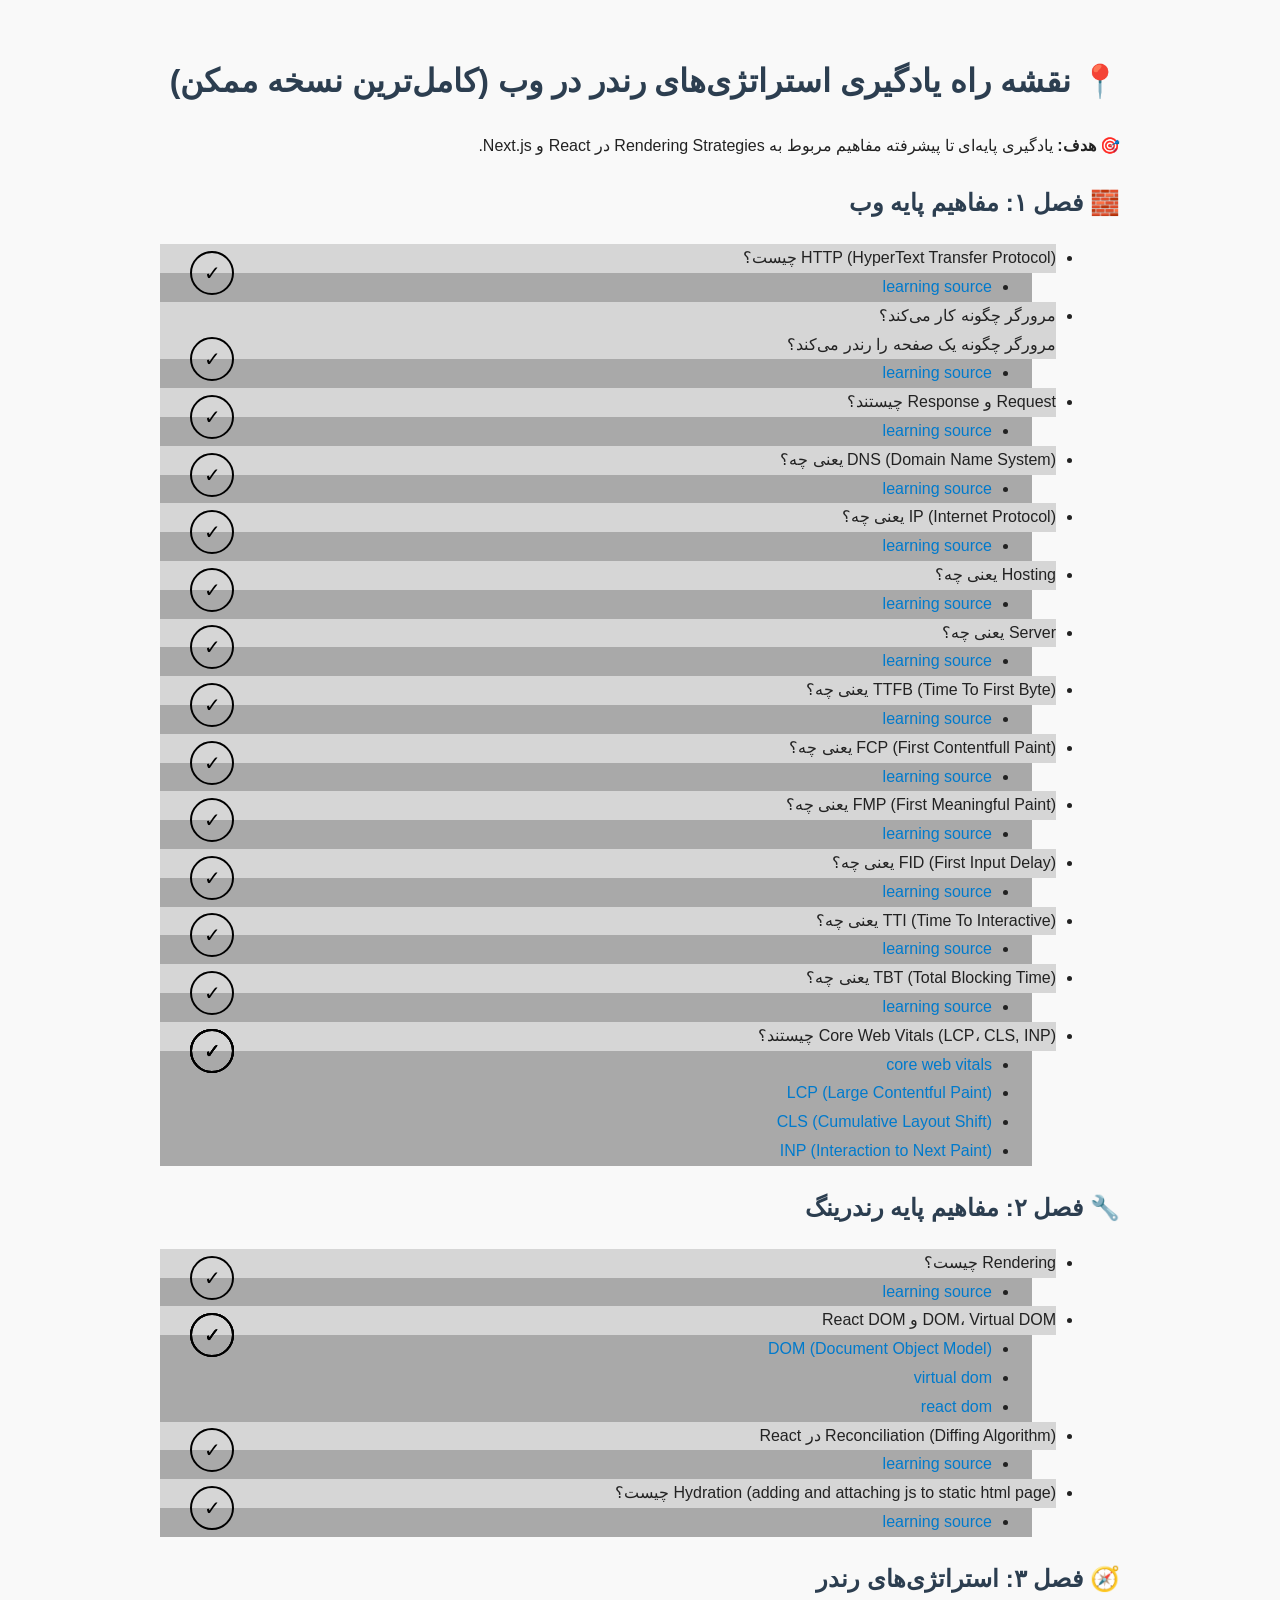
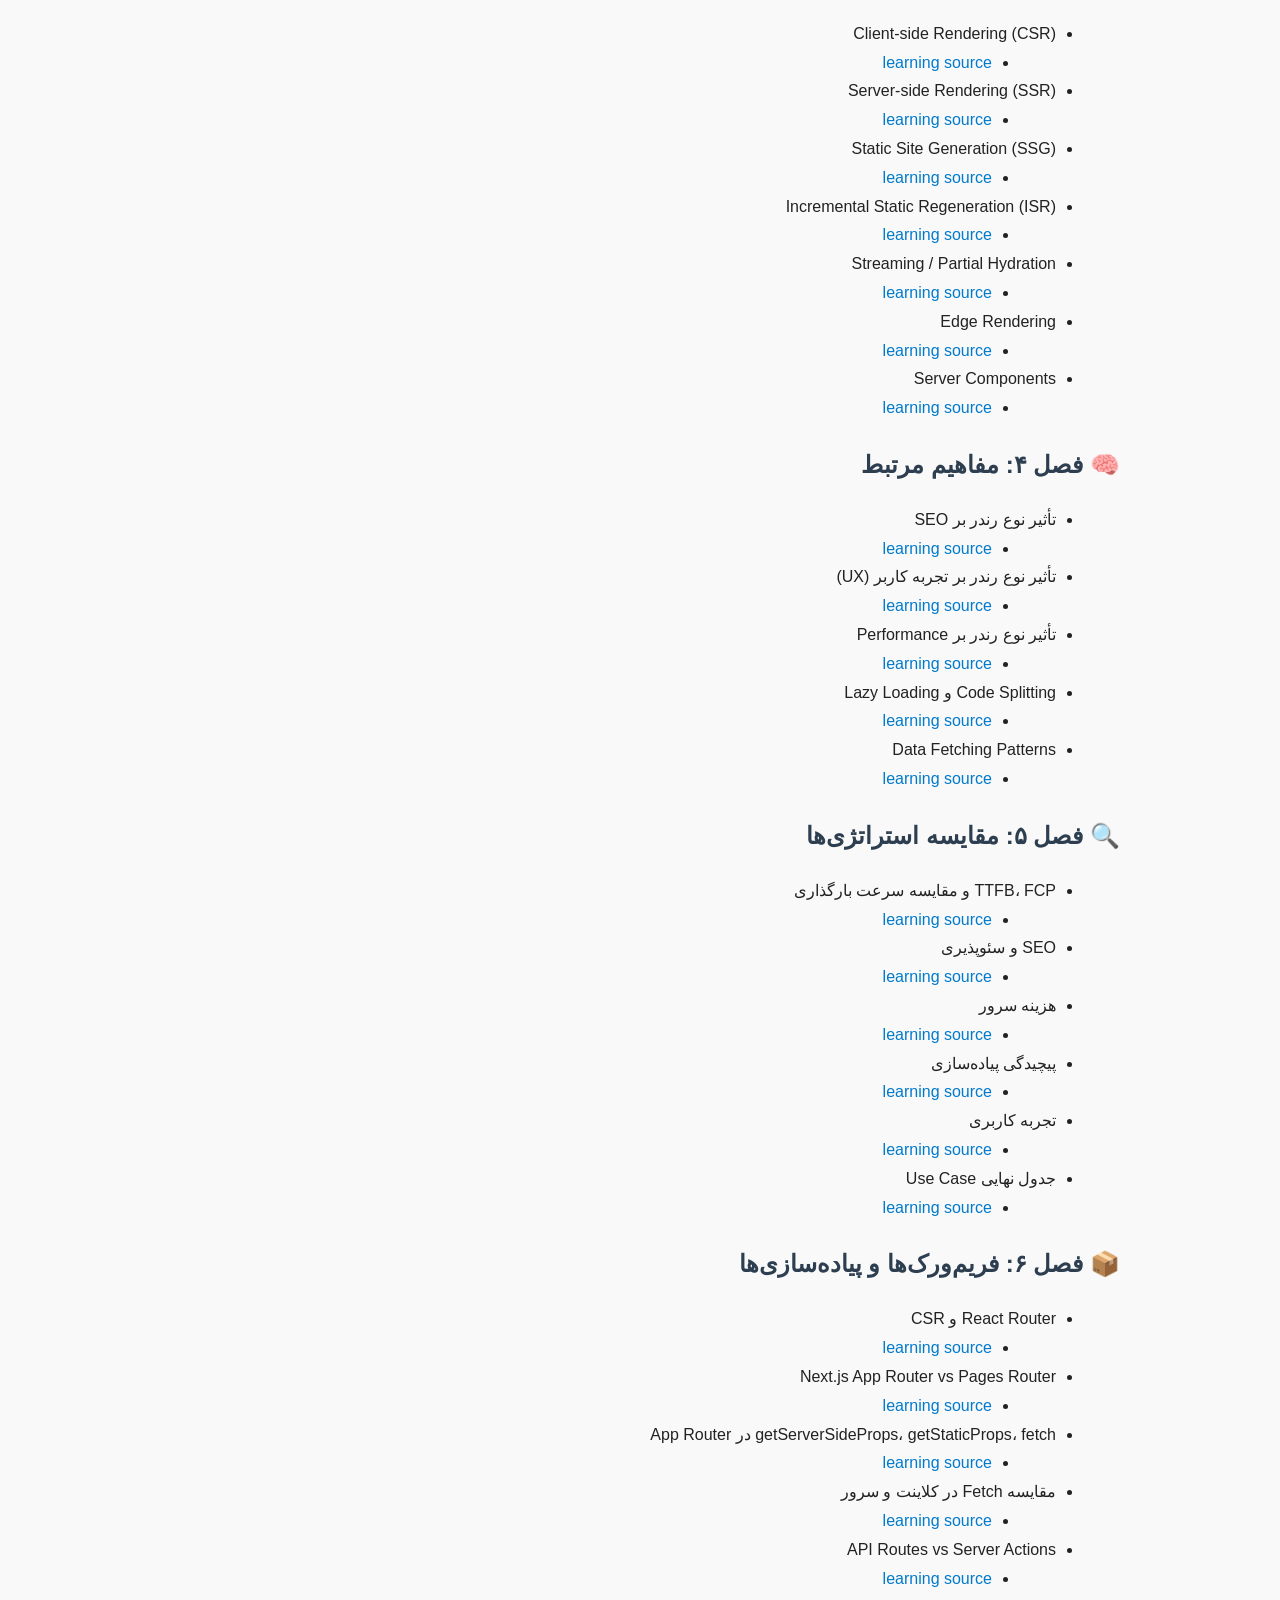
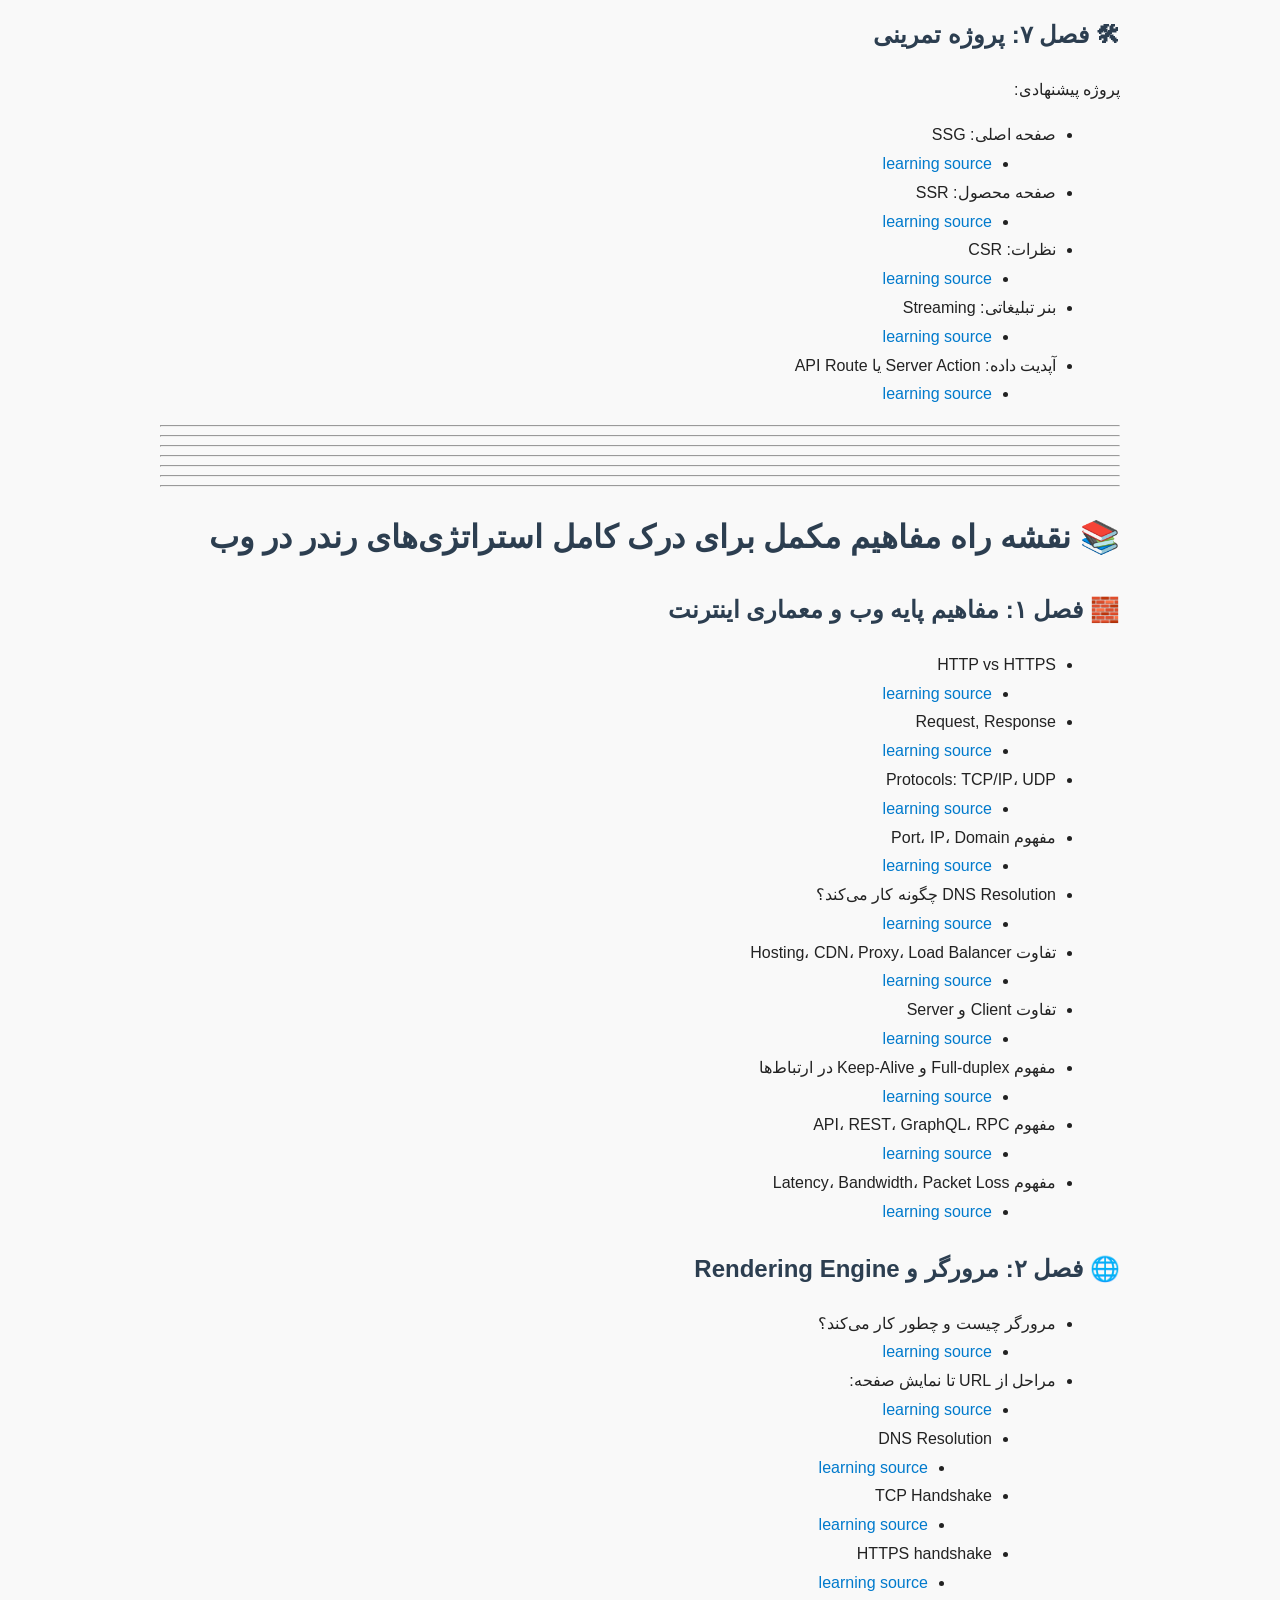
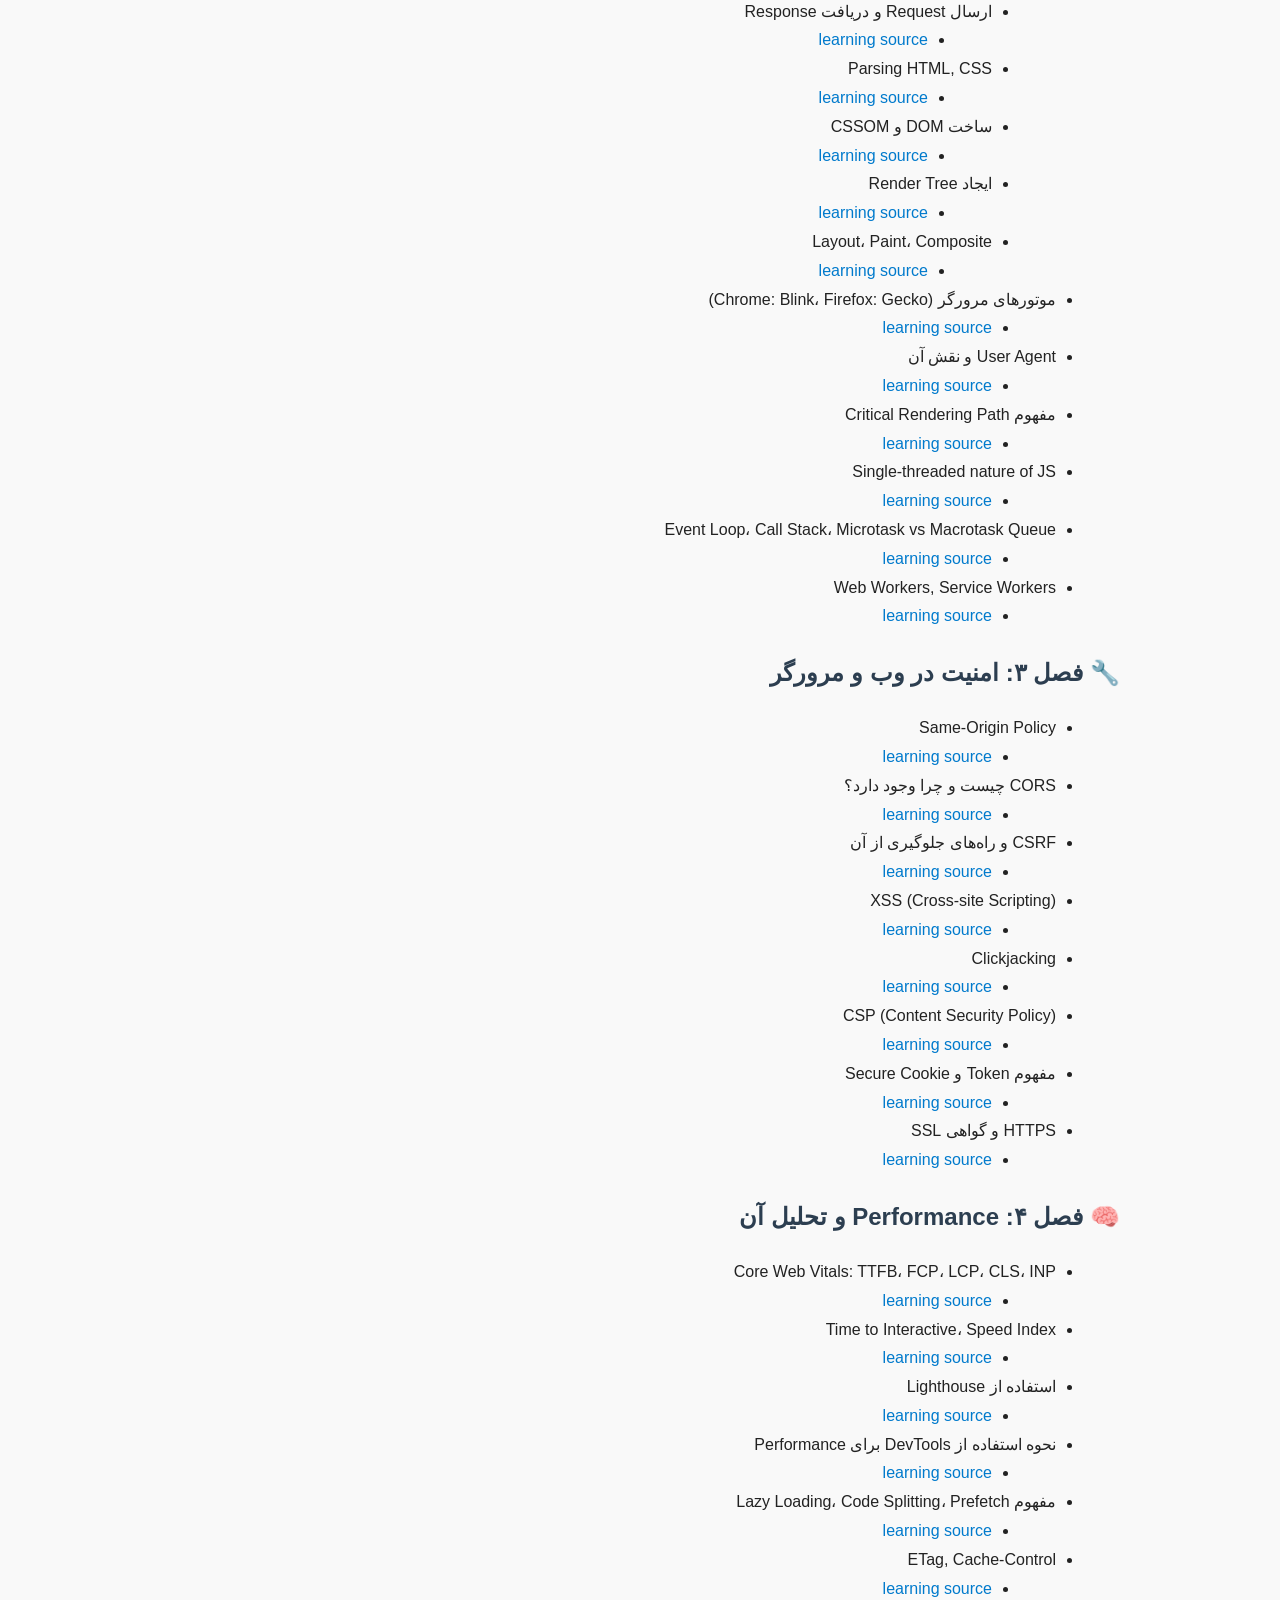
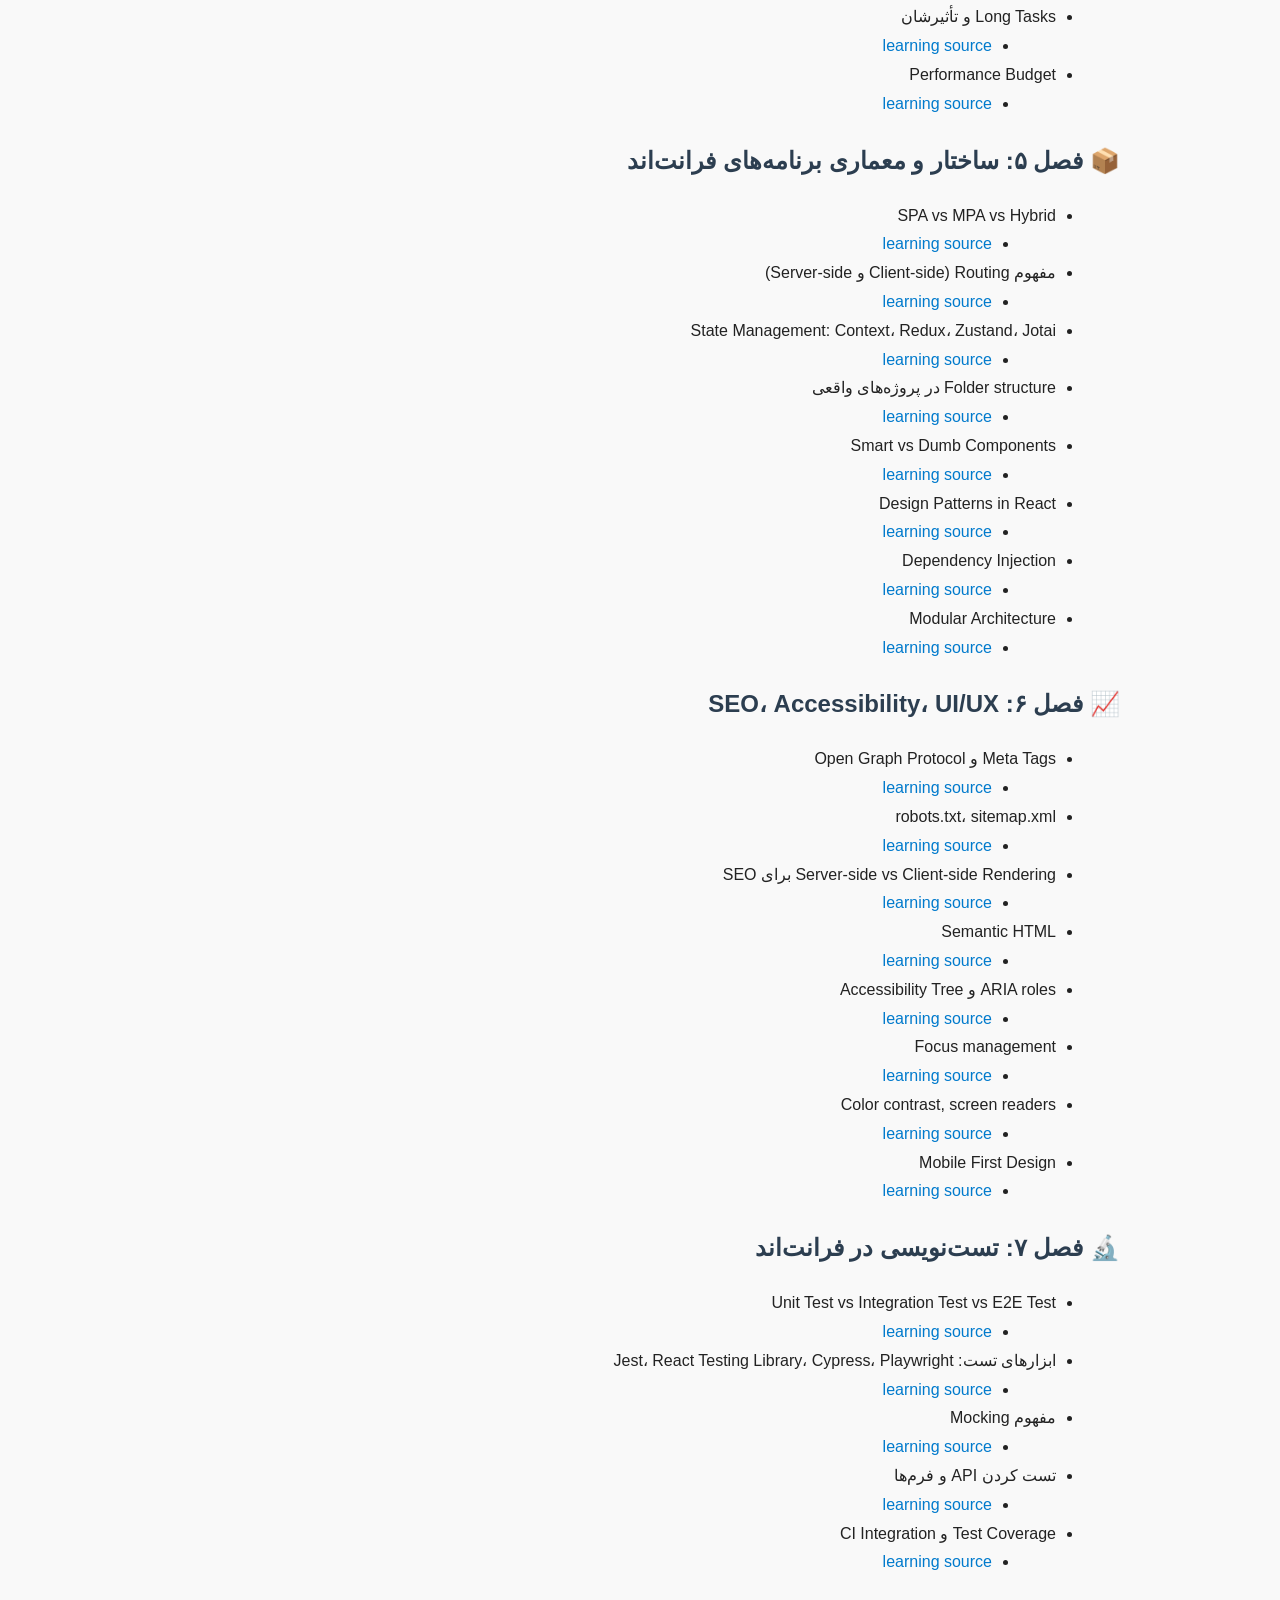
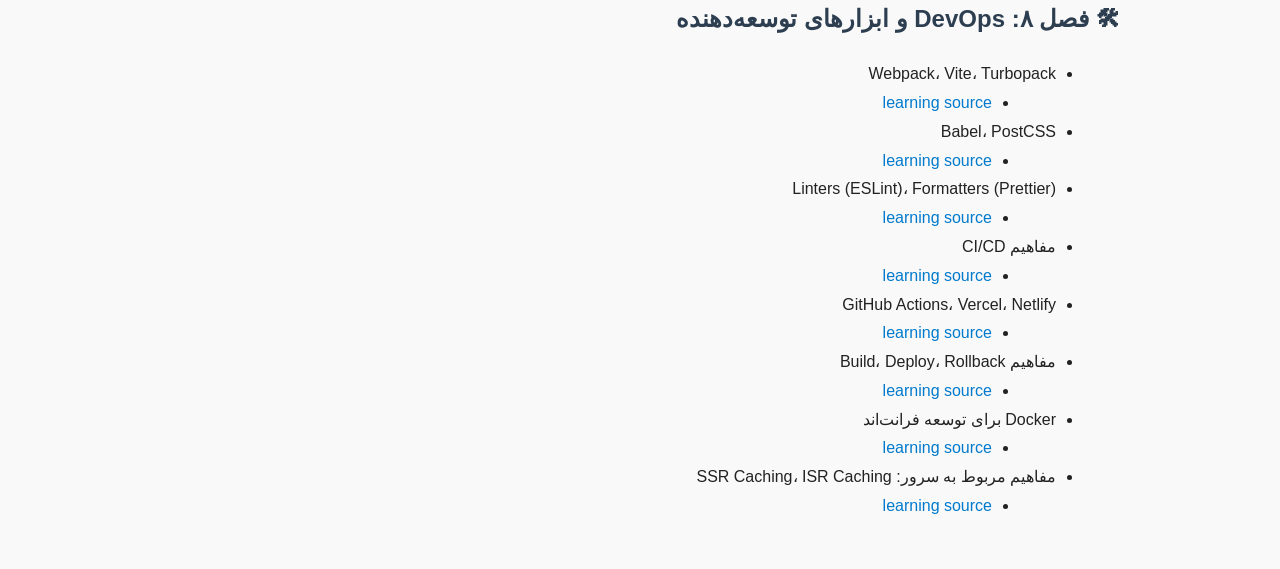
==== Theoretical/roadmap.html @ f81e19e8 "finishing next part" ====
<!DOCTYPE html>
<html lang="fa">
  <head>
    <meta charset="UTF-8" />
    <title>نقشه راه یادگیری استراتژی‌های رندر</title>
    <style>
      body {
        font-family: Vazirmatn, sans-serif;
        line-height: 1.8;
        direction: rtl;
        background-color: #f9f9f9;
        color: #222;
        padding: 2rem;
        max-width: 960px;
        margin: auto;
      }
      h1,
      h2,
      h3 {
        color: #2c3e50;
      }
      ul {
        list-style-type: disc;
        margin-right: 1.5rem;
      }
      code {
        background-color: #eee;
        padding: 0.1rem 0.4rem;
        border-radius: 4px;
        font-family: monospace;
      }
      a {
        color: #007acc;
        text-decoration: none;
      }

      li:has(+ ul a:not([href="#"])) {
        background-color: #d6d6d6;
      }

      li + ul:has(a:not([href="#"])) {
        background-color: #a9a9a9;
        position: relative;
      }

      a:not([href="#"])::after {
        content: "✓";
        position: absolute;
        top: -22px;
        left: 30px;
        width: 40px;
        height: 40px;
        border: solid 2px #000000;
        border-radius: 50%;
        text-align: center;
        align-content: center;
        color: #000000;
        font-size: 20px;
      }
    </style>
  </head>
  <body>
    <h1>📍 نقشه راه یادگیری استراتژی‌های رندر در وب (کامل‌ترین نسخه ممکن)</h1>
    <p>
      <strong>🎯 هدف:</strong> یادگیری پایه‌ای تا پیشرفته مفاهیم مربوط به
      Rendering Strategies در React و Next.js.
    </p>

    <h2>🧱 فصل ۱: مفاهیم پایه وب</h2>
    <ul>
      <li>HTTP (HyperText Transfer Protocol) چیست؟</li>
      <ul>
        <li>
          <a
            target="_blank"
            href="https://www.cloudflare.com/learning/ddos/glossary/hypertext-transfer-protocol-http/"
            >learning source</a
          >
        </li>
      </ul>
      <li>
        مرورگر چگونه کار می‌کند؟<br />مرورگر چگونه یک صفحه را رندر می‌کند؟
      </li>
      <ul>
        <li>
          <a
            target="_blank"
            href="https://www.browserstack.com/guide/what-is-browser"
            >learning source</a
          >
        </li>
      </ul>
      <li>Request و Response چیستند؟</li>
      <ul>
        <li>
          <a
            target="_blank"
            href="https://en.wikipedia.org/wiki/Request%E2%80%93response"
            >learning source</a
          >
        </li>
      </ul>
      <li>DNS (Domain Name System) یعنی چه؟</li>
      <ul>
        <li>
          <a
            target="_blank"
            href="https://www.cloudflare.com/learning/dns/what-is-dns/"
            >learning source</a
          >
        </li>
      </ul>
      <li>IP (Internet Protocol) یعنی چه؟</li>
      <ul>
        <li>
          <a target="_blank" href="https://whatismyipaddress.com/ip-address"
            >learning source</a
          >
        </li>
      </ul>
      <li>Hosting یعنی چه؟</li>
      <ul>
        <li>
          <a
            target="_blank"
            href="https://www.hostinger.com/tutorials/what-is-web-hosting"
            >learning source</a
          >
        </li>
      </ul>
      <li>Server یعنی چه؟</li>
      <ul>
        <li>
          <a
            target="_blank"
            href="https://www.hostinger.com/tutorials/what-is-a-web-server"
            >learning source</a
          >
        </li>
      </ul>
      <li>TTFB (Time To First Byte) یعنی چه؟</li>
      <ul>
        <li>
          <a target="_blank" href="https://web.dev/articles/ttfb"
            >learning source</a
          >
        </li>
      </ul>
      <li>FCP (First Contentfull Paint) یعنی چه؟</li>
      <ul>
        <li>
          <a target="_blank" href="https://web.dev/articles/fcp"
            >learning source</a
          >
        </li>
      </ul>
      <li>FMP (First Meaningful Paint) یعنی چه؟</li>
      <ul>
        <li>
          <a
            target="_blank"
            href="https://developer.mozilla.org/en-US/docs/Glossary/First_meaningful_paint"
            >learning source</a
          >
        </li>
      </ul>
      <li>FID (First Input Delay) یعنی چه؟</li>
      <ul>
        <li>
          <a target="_blank" href="https://web.dev/articles/fid"
            >learning source</a
          >
        </li>
      </ul>
      <li>TTI (Time To Interactive) یعنی چه؟</li>
      <ul>
        <li>
          <a target="_blank" href="https://web.dev/articles/tti"
            >learning source</a
          >
        </li>
      </ul>
      <li>TBT (Total Blocking Time) یعنی چه؟</li>
      <ul>
        <li>
          <a target="_blank" href="https://web.dev/articles/tbt"
            >learning source</a
          >
        </li>
      </ul>
      <li>Core Web Vitals (LCP، CLS, INP) چیستند؟</li>
      <ul>
        <li>
          <a
            target="_blank"
            href="https://developers.google.com/search/docs/appearance/core-web-vitals"
            >core web vitals</a
          >
        </li>
        <li>
          <a target="_blank" href="https://web.dev/articles/lcp"
            >LCP (Large Contentful Paint)</a
          >
        </li>
        <li>
          <a target="_blank" href="https://web.dev/articles/cls"
            >CLS (Cumulative Layout Shift)</a
          >
        </li>
        <li>
          <a target="_blank" href="https://web.dev/articles/inp"
            >INP (Interaction to Next Paint)</a
          >
        </li>
      </ul>
    </ul>

    <h2>🔧 فصل ۲: مفاهیم پایه رندرینگ</h2>
    <ul>
      <li>Rendering چیست؟</li>
      <ul>
        <li><a target="_blank" href="https://www.sanity.io/glossary/rendering">learning source</a></li>
      </ul>
      <li>DOM، Virtual DOM و React DOM</li>
      <ul>
        <li><a target="_blank" href="https://developer.mozilla.org/en-US/docs/Web/API/Document_Object_Model/Introduction">DOM (Document Object Model)</a></li>
        <li><a target="_blank" href="https://www.freecodecamp.org/news/what-is-the-virtual-dom-in-react/">virtual dom</a></li>
        <li><a target="_blank" href="https://www.geeksforgeeks.org/reactjs/react-vs-react-dom/">react dom</a></li>
      </ul>
      <li>Reconciliation (Diffing Algorithm) در React</li>
      <ul>
        <li><a target="_blank" href="https://shiftasia.com/community/reactjs-reconciliation-how-it-works/">learning source</a></li>
      </ul>
      <li>Hydration (adding and attaching js to static html page) چیست؟</li>
      <ul>
        <li><a target="_blank" href="https://en.wikipedia.org/wiki/Hydration_(web_development)">learning source</a></li>
      </ul>
    </ul>

    <h2>🧭 فصل ۳: استراتژی‌های رندر</h2>
    <ul>
      <li>Client-side Rendering (CSR)</li>
      <ul>
        <li><a target="_blank" href="#">learning source</a></li>
      </ul>
      <li>Server-side Rendering (SSR)</li>
      <ul>
        <li><a target="_blank" href="#">learning source</a></li>
      </ul>
      <li>Static Site Generation (SSG)</li>
      <ul>
        <li><a target="_blank" href="#">learning source</a></li>
      </ul>
      <li>Incremental Static Regeneration (ISR)</li>
      <ul>
        <li><a target="_blank" href="#">learning source</a></li>
      </ul>
      <li>Streaming / Partial Hydration</li>
      <ul>
        <li><a target="_blank" href="#">learning source</a></li>
      </ul>
      <li>Edge Rendering</li>
      <ul>
        <li><a target="_blank" href="#">learning source</a></li>
      </ul>
      <li>Server Components</li>
      <ul>
        <li><a target="_blank" href="#">learning source</a></li>
      </ul>
    </ul>

    <h2>🧠 فصل ۴: مفاهیم مرتبط</h2>
    <ul>
      <li>تأثیر نوع رندر بر SEO</li>
      <ul>
        <li><a target="_blank" href="#">learning source</a></li>
      </ul>
      <li>تأثیر نوع رندر بر تجربه کاربر (UX)</li>
      <ul>
        <li><a target="_blank" href="#">learning source</a></li>
      </ul>
      <li>تأثیر نوع رندر بر Performance</li>
      <ul>
        <li><a target="_blank" href="#">learning source</a></li>
      </ul>
      <li>Code Splitting و Lazy Loading</li>
      <ul>
        <li><a target="_blank" href="#">learning source</a></li>
      </ul>
      <li>Data Fetching Patterns</li>
      <ul>
        <li><a target="_blank" href="#">learning source</a></li>
      </ul>
    </ul>

    <h2>🔍 فصل ۵: مقایسه استراتژی‌ها</h2>
    <ul>
      <li>TTFB، FCP و مقایسه سرعت بارگذاری</li>
      <ul>
        <li><a target="_blank" href="#">learning source</a></li>
      </ul>
      <li>SEO و سئوپذیری</li>
      <ul>
        <li><a target="_blank" href="#">learning source</a></li>
      </ul>
      <li>هزینه سرور</li>
      <ul>
        <li><a target="_blank" href="#">learning source</a></li>
      </ul>
      <li>پیچیدگی پیاده‌سازی</li>
      <ul>
        <li><a target="_blank" href="#">learning source</a></li>
      </ul>
      <li>تجربه کاربری</li>
      <ul>
        <li><a target="_blank" href="#">learning source</a></li>
      </ul>
      <li>جدول نهایی Use Case</li>
      <ul>
        <li><a target="_blank" href="#">learning source</a></li>
      </ul>
    </ul>

    <h2>📦 فصل ۶: فریم‌ورک‌ها و پیاده‌سازی‌ها</h2>
    <ul>
      <li>React Router و CSR</li>
      <ul>
        <li><a target="_blank" href="#">learning source</a></li>
      </ul>
      <li>Next.js App Router vs Pages Router</li>
      <ul>
        <li><a target="_blank" href="#">learning source</a></li>
      </ul>
      <li>getServerSideProps، getStaticProps، fetch در App Router</li>
      <ul>
        <li><a target="_blank" href="#">learning source</a></li>
      </ul>
      <li>مقایسه Fetch در کلاینت و سرور</li>
      <ul>
        <li><a target="_blank" href="#">learning source</a></li>
      </ul>
      <li>API Routes vs Server Actions</li>
      <ul>
        <li><a target="_blank" href="#">learning source</a></li>
      </ul>
    </ul>

    <h2>🛠 فصل ۷: پروژه تمرینی</h2>
    <p>پروژه پیشنهادی:</p>
    <ul>
      <li>صفحه اصلی: SSG</li>
      <ul>
        <li><a target="_blank" href="#">learning source</a></li>
      </ul>
      <li>صفحه محصول: SSR</li>
      <ul>
        <li><a target="_blank" href="#">learning source</a></li>
      </ul>
      <li>نظرات: CSR</li>
      <ul>
        <li><a target="_blank" href="#">learning source</a></li>
      </ul>
      <li>بنر تبلیغاتی: Streaming</li>
      <ul>
        <li><a target="_blank" href="#">learning source</a></li>
      </ul>
      <li>آپدیت داده: Server Action یا API Route</li>
      <ul>
        <li><a target="_blank" href="#">learning source</a></li>
      </ul>
    </ul>

    <hr />
    <hr />
    <hr />
    <hr />
    <hr />
    <hr />
    <hr />

    <h1>📚 نقشه راه مفاهیم مکمل برای درک کامل استراتژی‌های رندر در وب</h1>
    <h2>🧱 فصل ۱: مفاهیم پایه وب و معماری اینترنت</h2>

    <ul>
      <li>HTTP vs HTTPS</li>
      <ul>
        <li><a target="_blank" href="#">learning source</a></li>
      </ul>
      <li>Request, Response</li>
      <ul>
        <li><a target="_blank" href="#">learning source</a></li>
      </ul>
      <li>Protocols: TCP/IP، UDP</li>
      <ul>
        <li><a target="_blank" href="#">learning source</a></li>
      </ul>
      <li>مفهوم Port، IP، Domain</li>
      <ul>
        <li><a target="_blank" href="#">learning source</a></li>
      </ul>
      <li>DNS Resolution چگونه کار می‌کند؟</li>
      <ul>
        <li><a target="_blank" href="#">learning source</a></li>
      </ul>
      <li>تفاوت Hosting، CDN، Proxy، Load Balancer</li>
      <ul>
        <li><a target="_blank" href="#">learning source</a></li>
      </ul>
      <li>تفاوت Client و Server</li>
      <ul>
        <li><a target="_blank" href="#">learning source</a></li>
      </ul>
      <li>مفهوم Full-duplex و Keep-Alive در ارتباط‌ها</li>
      <ul>
        <li><a target="_blank" href="#">learning source</a></li>
      </ul>
      <li>مفهوم API، REST، GraphQL، RPC</li>
      <ul>
        <li><a target="_blank" href="#">learning source</a></li>
      </ul>
      <li>مفهوم Latency، Bandwidth، Packet Loss</li>
      <ul>
        <li><a target="_blank" href="#">learning source</a></li>
      </ul>
    </ul>

    <h2>🌐 فصل ۲: مرورگر و Rendering Engine</h2>
    <ul>
      <li>مرورگر چیست و چطور کار می‌کند؟</li>
      <ul>
        <li><a target="_blank" href="#">learning source</a></li>
      </ul>
      <li>مراحل از URL تا نمایش صفحه:</li>
      <ul>
        <li><a target="_blank" href="#">learning source</a></li>
      </ul>
      <ul>
        <li>DNS Resolution</li>
        <ul>
          <li><a target="_blank" href="#">learning source</a></li>
        </ul>
        <li>TCP Handshake</li>
        <ul>
          <li><a target="_blank" href="#">learning source</a></li>
        </ul>
        <li>HTTPS handshake</li>
        <ul>
          <li><a target="_blank" href="#">learning source</a></li>
        </ul>
        <li>ارسال Request و دریافت Response</li>
        <ul>
          <li><a target="_blank" href="#">learning source</a></li>
        </ul>
        <li>Parsing HTML, CSS</li>
        <ul>
          <li><a target="_blank" href="#">learning source</a></li>
        </ul>
        <li>ساخت DOM و CSSOM</li>
        <ul>
          <li><a target="_blank" href="#">learning source</a></li>
        </ul>
        <li>ایجاد Render Tree</li>
        <ul>
          <li><a target="_blank" href="#">learning source</a></li>
        </ul>
        <li>Layout، Paint، Composite</li>
        <ul>
          <li><a target="_blank" href="#">learning source</a></li>
        </ul>
      </ul>
      <li>موتورهای مرورگر (Chrome: Blink، Firefox: Gecko)</li>
      <ul>
        <li><a target="_blank" href="#">learning source</a></li>
      </ul>
      <li>User Agent و نقش آن</li>
      <ul>
        <li><a target="_blank" href="#">learning source</a></li>
      </ul>
      <li>مفهوم Critical Rendering Path</li>
      <ul>
        <li><a target="_blank" href="#">learning source</a></li>
      </ul>
      <li>Single-threaded nature of JS</li>
      <ul>
        <li><a target="_blank" href="#">learning source</a></li>
      </ul>
      <li>Event Loop، Call Stack، Microtask vs Macrotask Queue</li>
      <ul>
        <li><a target="_blank" href="#">learning source</a></li>
      </ul>
      <li>Web Workers, Service Workers</li>
      <ul>
        <li><a target="_blank" href="#">learning source</a></li>
      </ul>
    </ul>

    <h2>🔧 فصل ۳: امنیت در وب و مرورگر</h2>
    <ul>
      <li>Same-Origin Policy</li>
      <ul>
        <li><a target="_blank" href="#">learning source</a></li>
      </ul>
      <li>CORS چیست و چرا وجود دارد؟</li>
      <ul>
        <li><a target="_blank" href="#">learning source</a></li>
      </ul>
      <li>CSRF و راه‌های جلوگیری از آن</li>
      <ul>
        <li><a target="_blank" href="#">learning source</a></li>
      </ul>
      <li>XSS (Cross-site Scripting)</li>
      <ul>
        <li><a target="_blank" href="#">learning source</a></li>
      </ul>
      <li>Clickjacking</li>
      <ul>
        <li><a target="_blank" href="#">learning source</a></li>
      </ul>
      <li>CSP (Content Security Policy)</li>
      <ul>
        <li><a target="_blank" href="#">learning source</a></li>
      </ul>
      <li>مفهوم Token و Secure Cookie</li>
      <ul>
        <li><a target="_blank" href="#">learning source</a></li>
      </ul>
      <li>HTTPS و گواهی SSL</li>
      <ul>
        <li><a target="_blank" href="#">learning source</a></li>
      </ul>
    </ul>

    <h2>🧠 فصل ۴: Performance و تحلیل آن</h2>
    <ul>
      <li>Core Web Vitals: TTFB، FCP، LCP، CLS، INP</li>
      <ul>
        <li><a target="_blank" href="#">learning source</a></li>
      </ul>
      <li>Time to Interactive، Speed Index</li>
      <ul>
        <li><a target="_blank" href="#">learning source</a></li>
      </ul>
      <li>استفاده از Lighthouse</li>
      <ul>
        <li><a target="_blank" href="#">learning source</a></li>
      </ul>
      <li>نحوه استفاده از DevTools برای Performance</li>
      <ul>
        <li><a target="_blank" href="#">learning source</a></li>
      </ul>
      <li>مفهوم Lazy Loading، Code Splitting، Prefetch</li>
      <ul>
        <li><a target="_blank" href="#">learning source</a></li>
      </ul>
      <li>ETag, Cache-Control</li>
      <ul>
        <li><a target="_blank" href="#">learning source</a></li>
      </ul>
      <li>Long Tasks و تأثیرشان</li>
      <ul>
        <li><a target="_blank" href="#">learning source</a></li>
      </ul>
      <li>Performance Budget</li>
      <ul>
        <li><a target="_blank" href="#">learning source</a></li>
      </ul>
    </ul>

    <h2>📦 فصل ۵: ساختار و معماری برنامه‌های فرانت‌اند</h2>
    <ul>
      <li>SPA vs MPA vs Hybrid</li>
      <ul>
        <li><a target="_blank" href="#">learning source</a></li>
      </ul>
      <li>مفهوم Routing (Client-side و Server-side)</li>
      <ul>
        <li><a target="_blank" href="#">learning source</a></li>
      </ul>
      <li>State Management: Context، Redux، Zustand، Jotai</li>
      <ul>
        <li><a target="_blank" href="#">learning source</a></li>
      </ul>
      <li>Folder structure در پروژه‌های واقعی</li>
      <ul>
        <li><a target="_blank" href="#">learning source</a></li>
      </ul>
      <li>Smart vs Dumb Components</li>
      <ul>
        <li><a target="_blank" href="#">learning source</a></li>
      </ul>
      <li>Design Patterns in React</li>
      <ul>
        <li><a target="_blank" href="#">learning source</a></li>
      </ul>
      <li>Dependency Injection</li>
      <ul>
        <li><a target="_blank" href="#">learning source</a></li>
      </ul>
      <li>Modular Architecture</li>
      <ul>
        <li><a target="_blank" href="#">learning source</a></li>
      </ul>
    </ul>

    <h2>📈 فصل ۶: SEO، Accessibility، UI/UX</h2>
    <ul>
      <li>Meta Tags و Open Graph Protocol</li>
      <ul>
        <li><a target="_blank" href="#">learning source</a></li>
      </ul>
      <li>robots.txt، sitemap.xml</li>
      <ul>
        <li><a target="_blank" href="#">learning source</a></li>
      </ul>
      <li>Server-side vs Client-side Rendering برای SEO</li>
      <ul>
        <li><a target="_blank" href="#">learning source</a></li>
      </ul>
      <li>Semantic HTML</li>
      <ul>
        <li><a target="_blank" href="#">learning source</a></li>
      </ul>
      <li>ARIA roles و Accessibility Tree</li>
      <ul>
        <li><a target="_blank" href="#">learning source</a></li>
      </ul>
      <li>Focus management</li>
      <ul>
        <li><a target="_blank" href="#">learning source</a></li>
      </ul>
      <li>Color contrast, screen readers</li>
      <ul>
        <li><a target="_blank" href="#">learning source</a></li>
      </ul>
      <li>Mobile First Design</li>
      <ul>
        <li><a target="_blank" href="#">learning source</a></li>
      </ul>
    </ul>

    <h2>🔬 فصل ۷: تست‌نویسی در فرانت‌اند</h2>
    <ul>
      <li>Unit Test vs Integration Test vs E2E Test</li>
      <ul>
        <li><a target="_blank" href="#">learning source</a></li>
      </ul>
      <li>ابزارهای تست: Jest، React Testing Library، Cypress، Playwright</li>
      <ul>
        <li><a target="_blank" href="#">learning source</a></li>
      </ul>
      <li>مفهوم Mocking</li>
      <ul>
        <li><a target="_blank" href="#">learning source</a></li>
      </ul>
      <li>تست کردن API و فرم‌ها</li>
      <ul>
        <li><a target="_blank" href="#">learning source</a></li>
      </ul>
      <li>Test Coverage و CI Integration</li>
      <ul>
        <li><a target="_blank" href="#">learning source</a></li>
      </ul>
    </ul>

    <h2>🛠 فصل ۸: DevOps و ابزارهای توسعه‌دهنده</h2>
    <ul>
      <li>Webpack، Vite، Turbopack</li>
      <ul>
        <li><a target="_blank" href="#">learning source</a></li>
      </ul>
      <li>Babel، PostCSS</li>
      <ul>
        <li><a target="_blank" href="#">learning source</a></li>
      </ul>
      <li>Linters (ESLint)، Formatters (Prettier)</li>
      <ul>
        <li><a target="_blank" href="#">learning source</a></li>
      </ul>
      <li>مفاهیم CI/CD</li>
      <ul>
        <li><a target="_blank" href="#">learning source</a></li>
      </ul>
      <li>GitHub Actions، Vercel، Netlify</li>
      <ul>
        <li><a target="_blank" href="#">learning source</a></li>
      </ul>
      <li>مفاهیم Build، Deploy، Rollback</li>
      <ul>
        <li><a target="_blank" href="#">learning source</a></li>
      </ul>
      <li>Docker برای توسعه فرانت‌اند</li>
      <ul>
        <li><a target="_blank" href="#">learning source</a></li>
      </ul>
      <li>مفاهیم مربوط به سرور: SSR Caching، ISR Caching</li>
      <ul>
        <li><a target="_blank" href="#">learning source</a></li>
      </ul>
    </ul>
  </body>
</html>
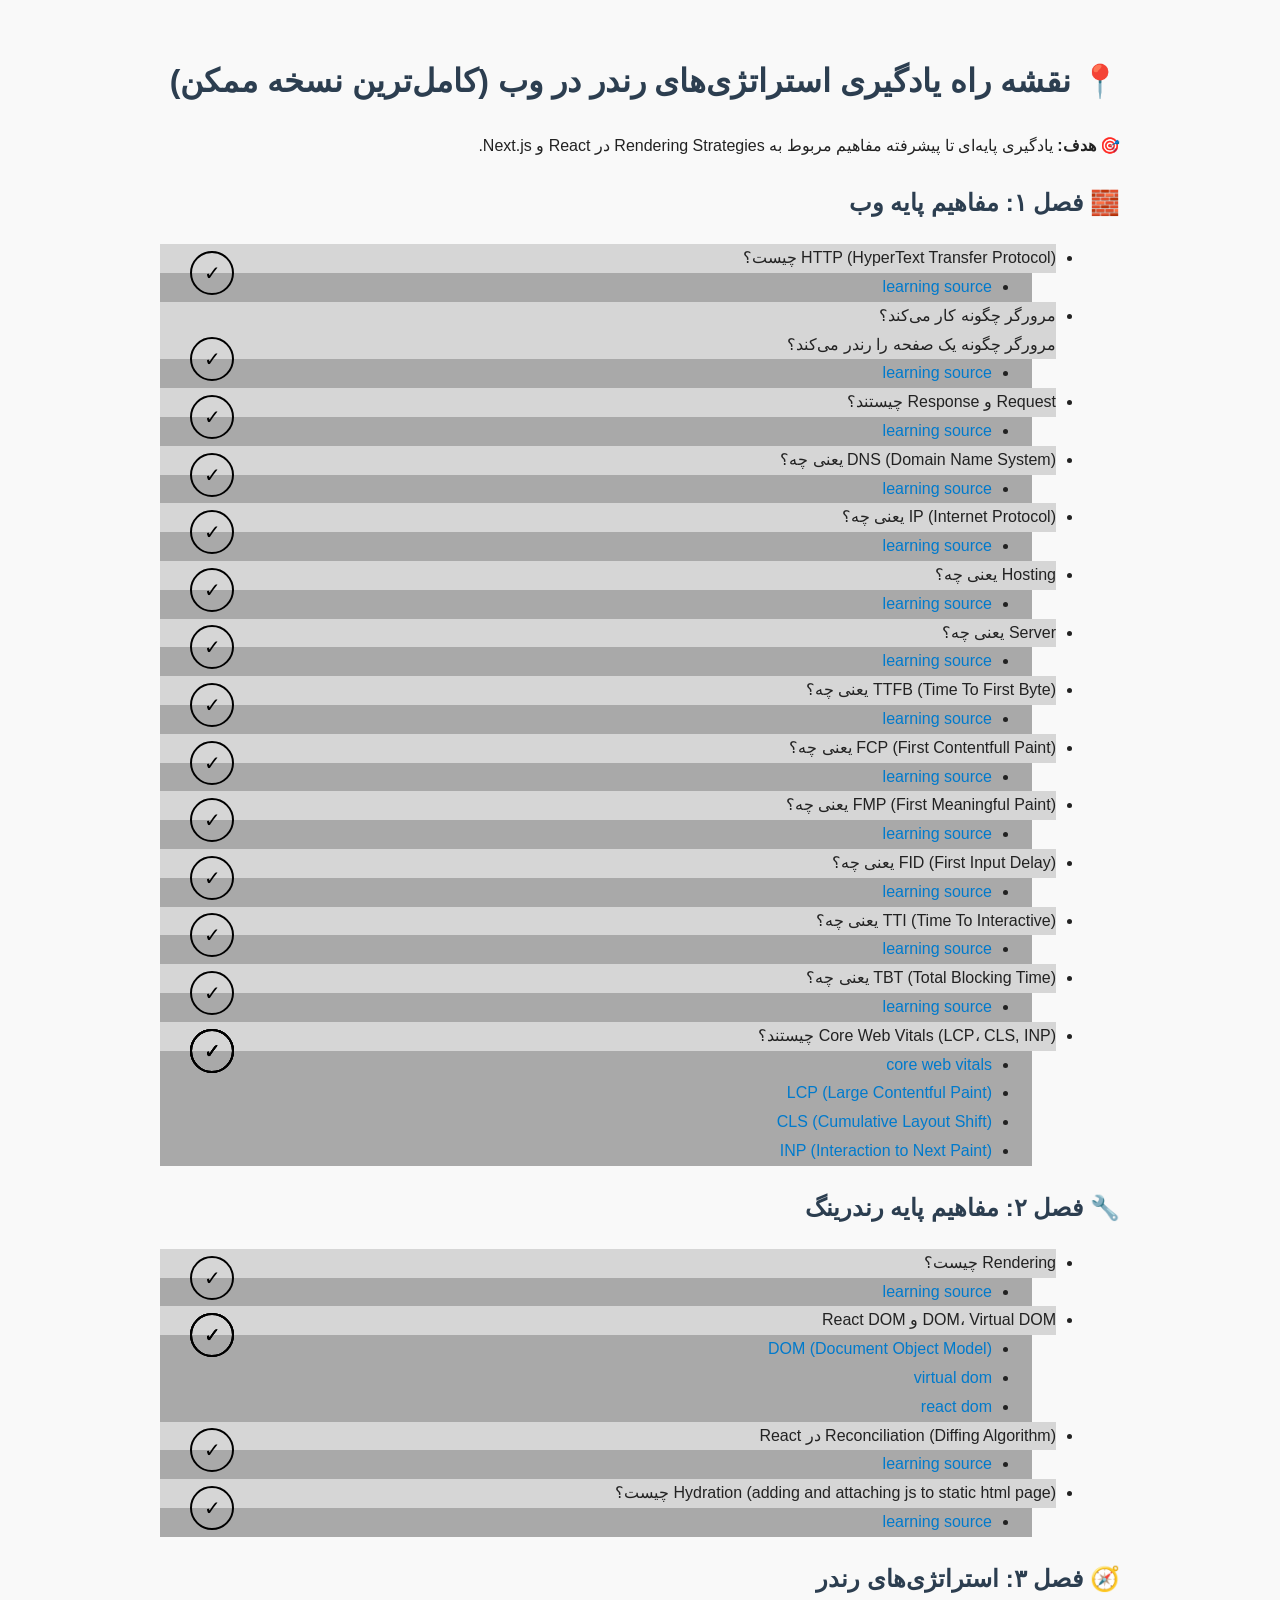
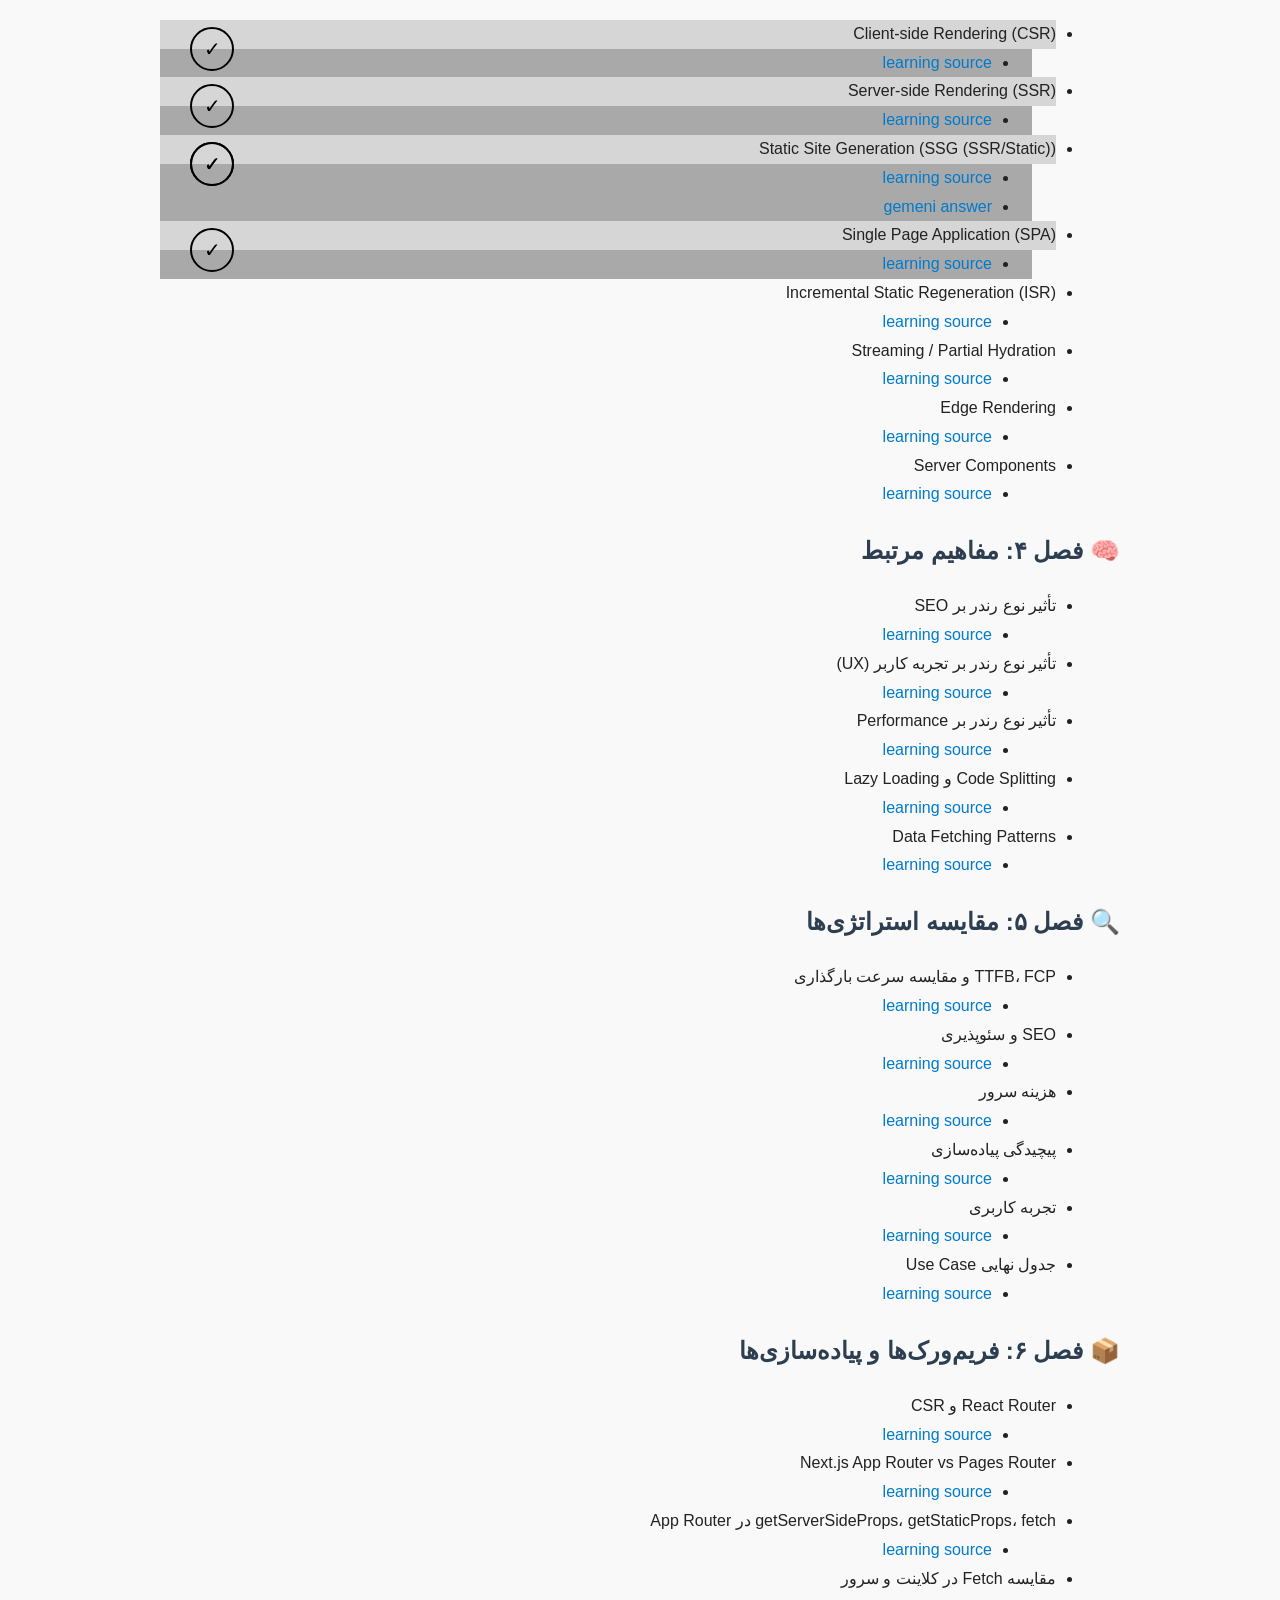
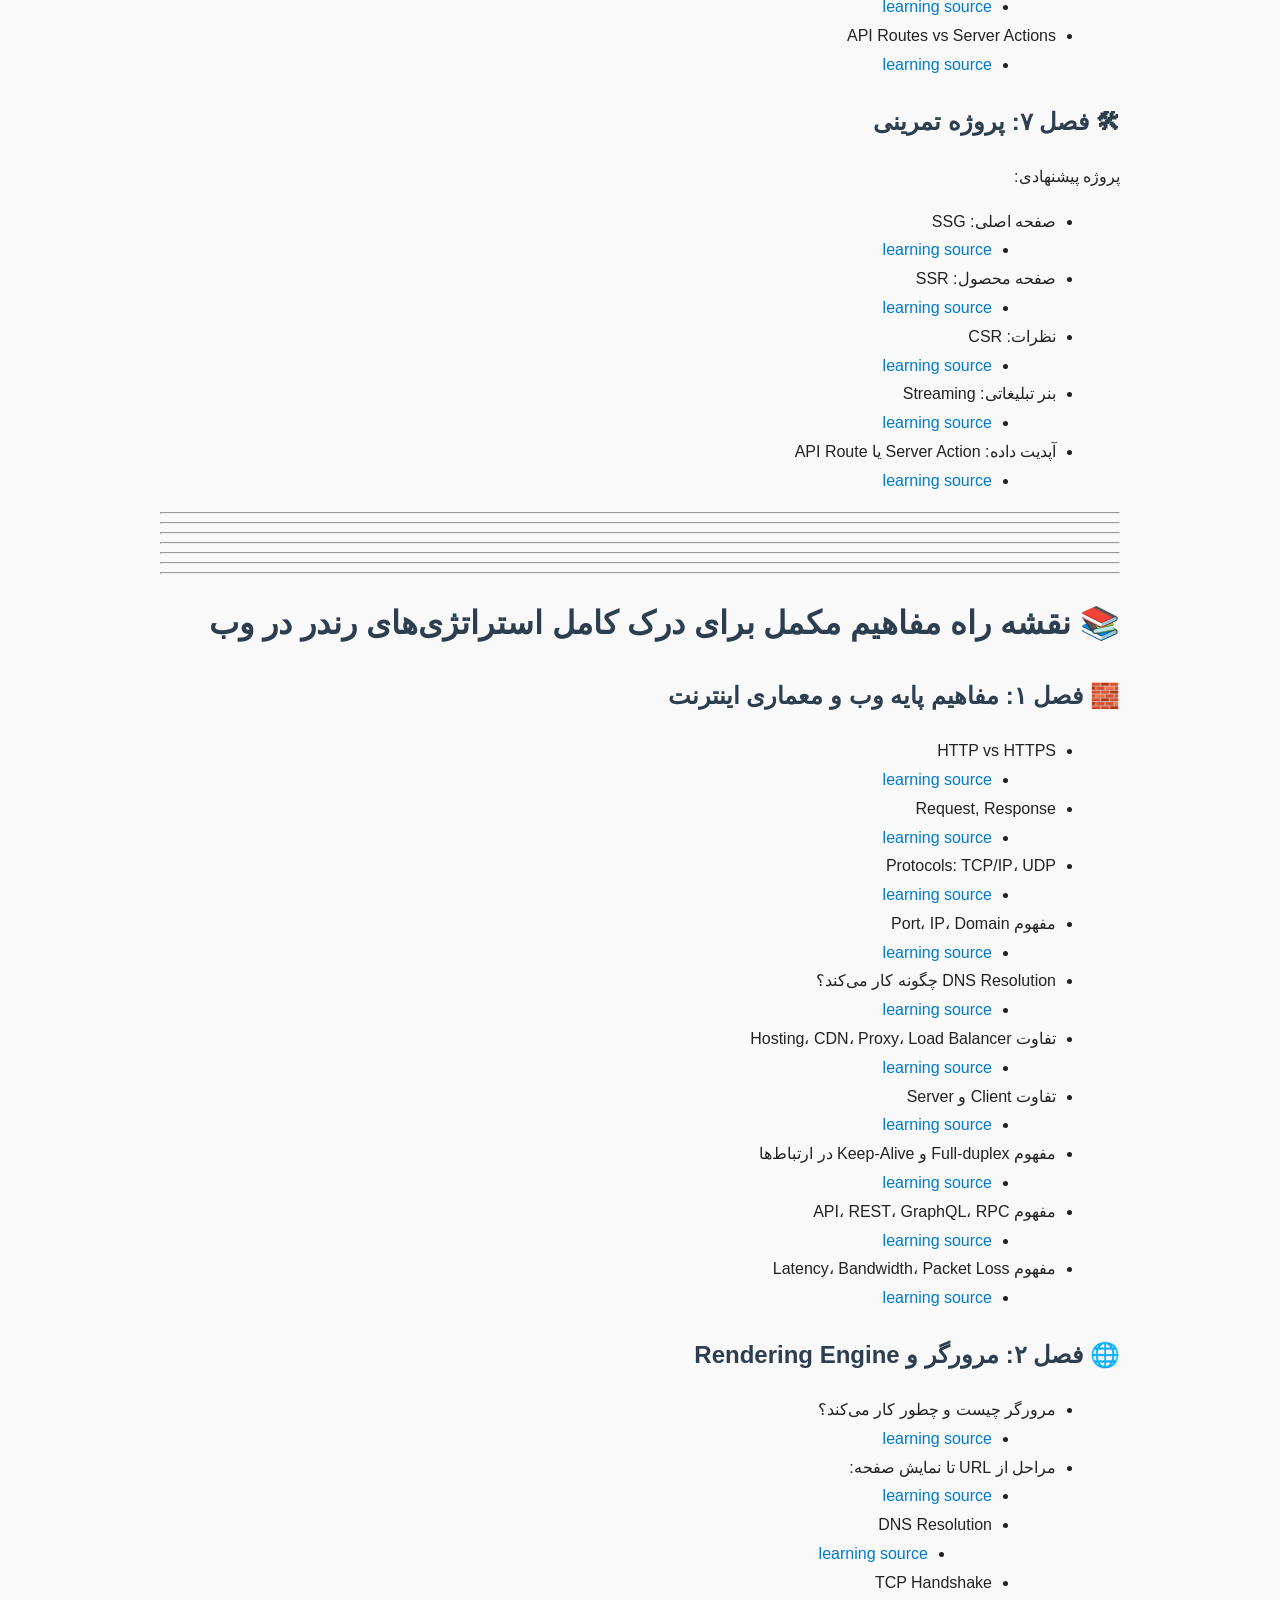
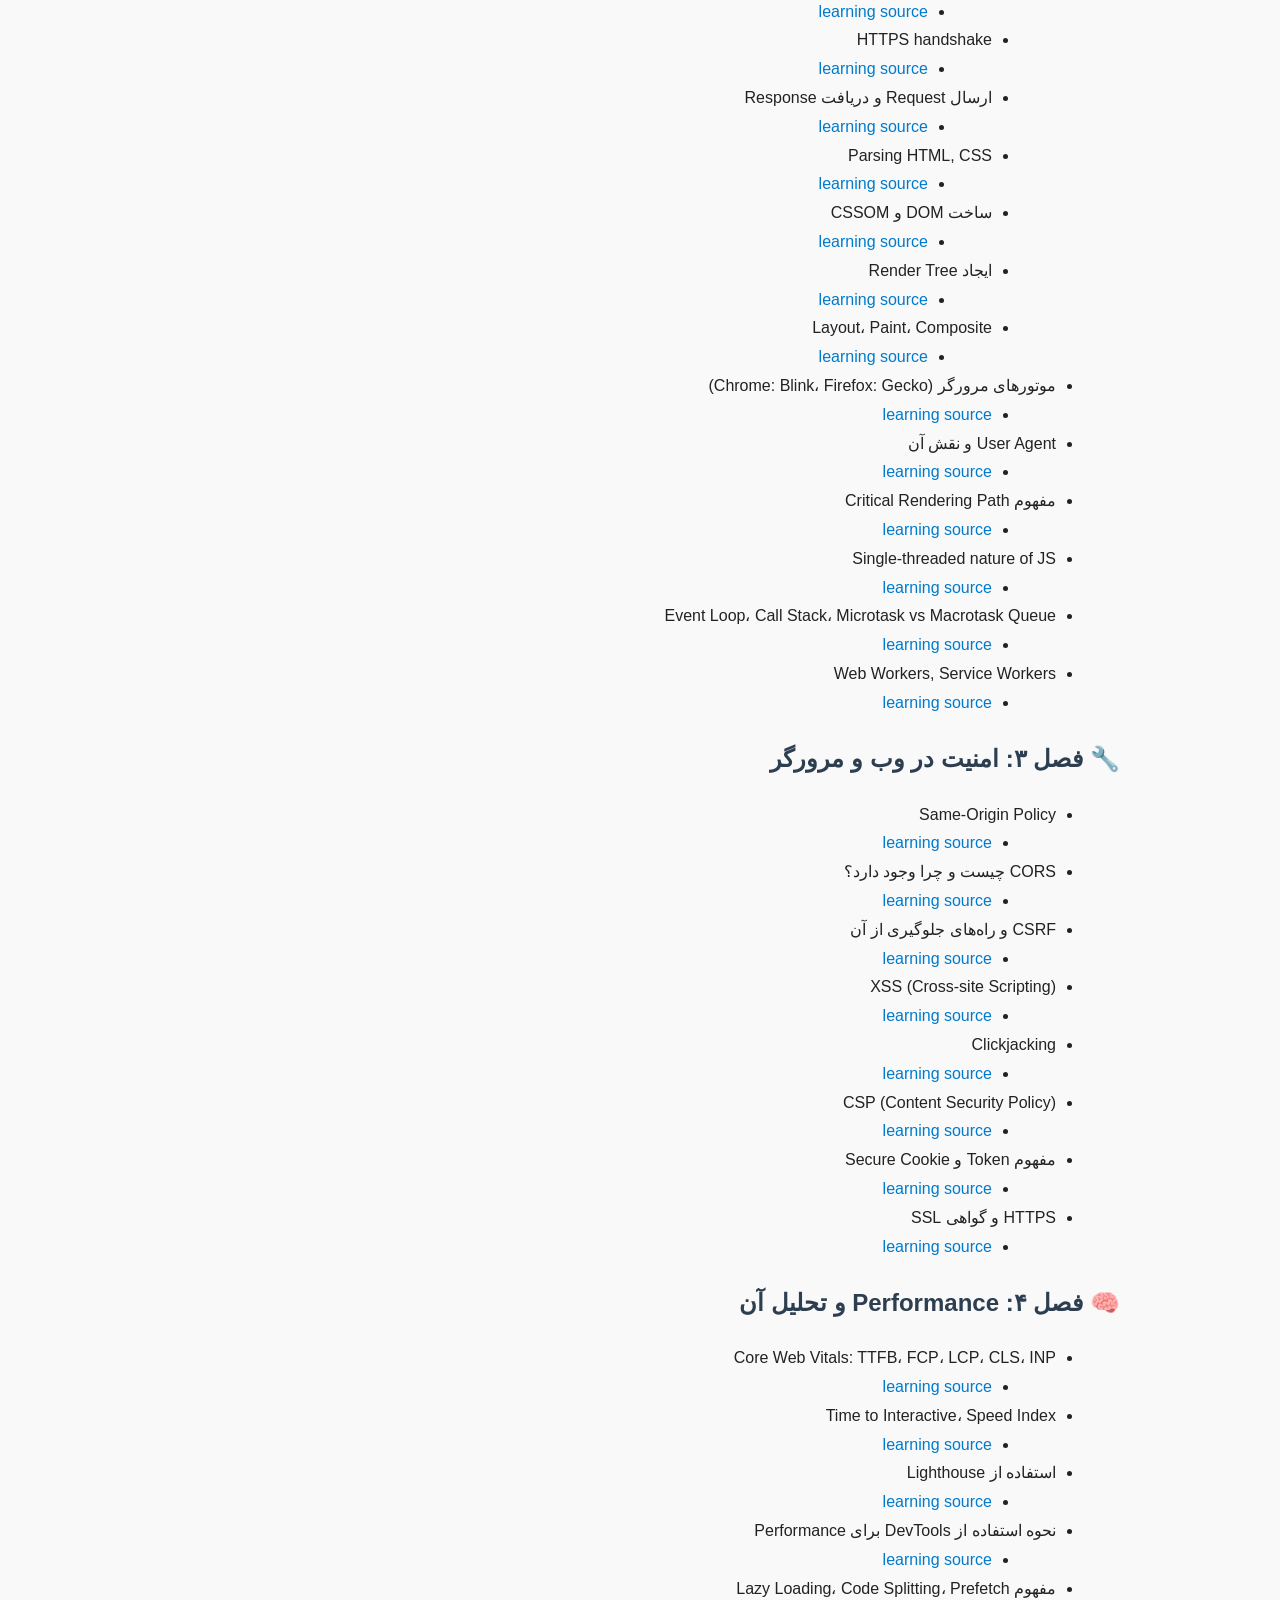
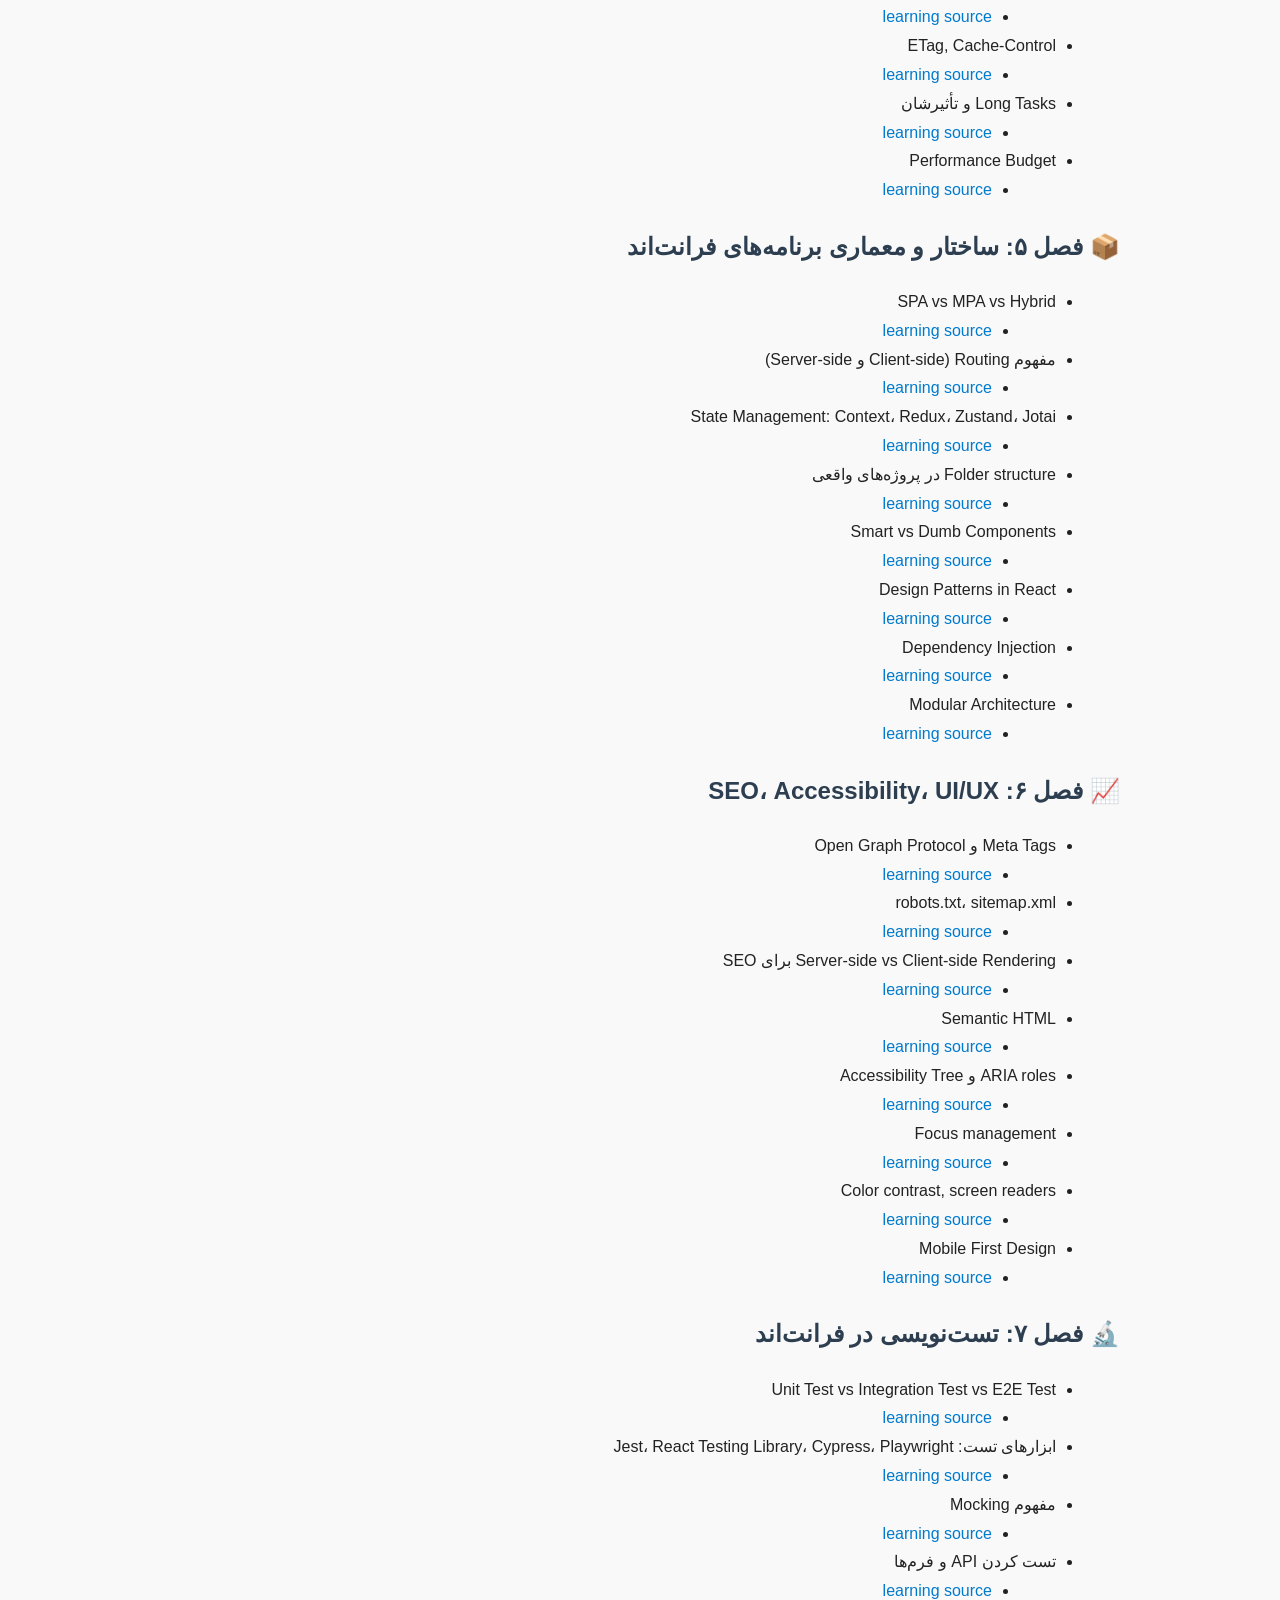
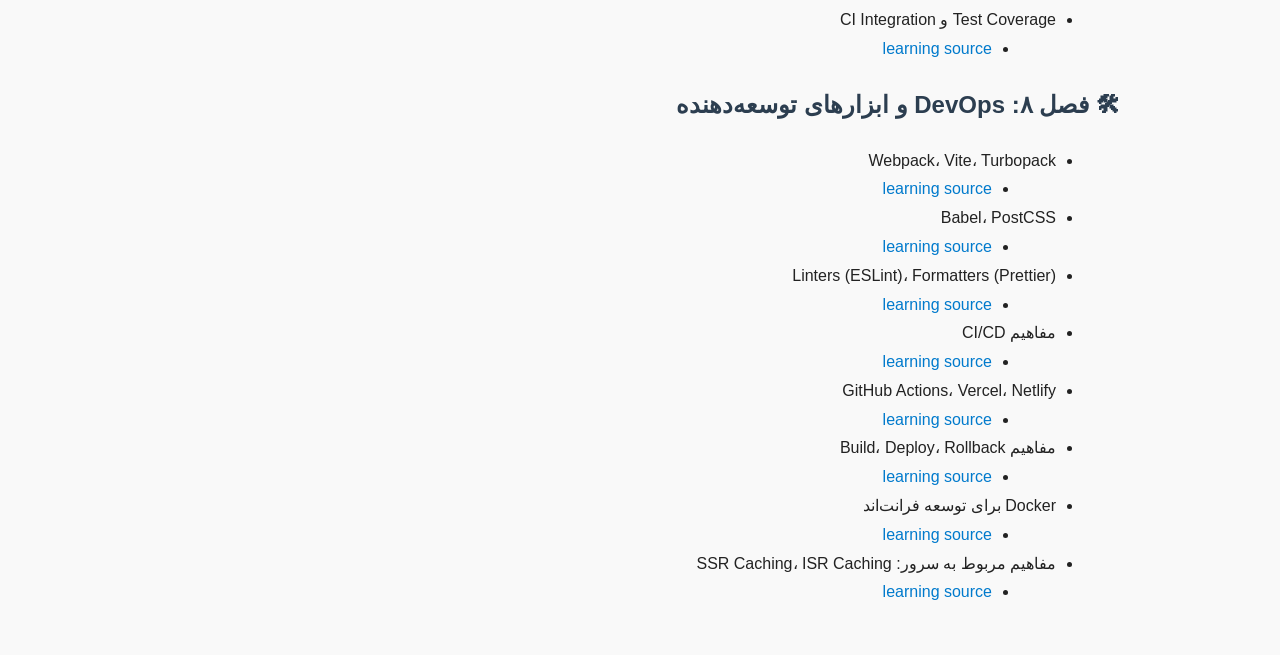
==== commit fffb1871: "welcome to new world" ====
--- a/Theoretical/roadmap.html
+++ b/Theoretical/roadmap.html
@@ -219,21 +219,55 @@
     <ul>
       <li>Rendering چیست؟</li>
       <ul>
-        <li><a target="_blank" href="https://www.sanity.io/glossary/rendering">learning source</a></li>
+        <li>
+          <a target="_blank" href="https://www.sanity.io/glossary/rendering"
+            >learning source</a
+          >
+        </li>
       </ul>
       <li>DOM، Virtual DOM و React DOM</li>
       <ul>
-        <li><a target="_blank" href="https://developer.mozilla.org/en-US/docs/Web/API/Document_Object_Model/Introduction">DOM (Document Object Model)</a></li>
-        <li><a target="_blank" href="https://www.freecodecamp.org/news/what-is-the-virtual-dom-in-react/">virtual dom</a></li>
-        <li><a target="_blank" href="https://www.geeksforgeeks.org/reactjs/react-vs-react-dom/">react dom</a></li>
+        <li>
+          <a
+            target="_blank"
+            href="https://developer.mozilla.org/en-US/docs/Web/API/Document_Object_Model/Introduction"
+            >DOM (Document Object Model)</a
+          >
+        </li>
+        <li>
+          <a
+            target="_blank"
+            href="https://www.freecodecamp.org/news/what-is-the-virtual-dom-in-react/"
+            >virtual dom</a
+          >
+        </li>
+        <li>
+          <a
+            target="_blank"
+            href="https://www.geeksforgeeks.org/reactjs/react-vs-react-dom/"
+            >react dom</a
+          >
+        </li>
       </ul>
       <li>Reconciliation (Diffing Algorithm) در React</li>
       <ul>
-        <li><a target="_blank" href="https://shiftasia.com/community/reactjs-reconciliation-how-it-works/">learning source</a></li>
+        <li>
+          <a
+            target="_blank"
+            href="https://shiftasia.com/community/reactjs-reconciliation-how-it-works/"
+            >learning source</a
+          >
+        </li>
       </ul>
       <li>Hydration (adding and attaching js to static html page) چیست؟</li>
       <ul>
-        <li><a target="_blank" href="https://en.wikipedia.org/wiki/Hydration_(web_development)">learning source</a></li>
+        <li>
+          <a
+            target="_blank"
+            href="https://en.wikipedia.org/wiki/Hydration_(web_development)"
+            >learning source</a
+          >
+        </li>
       </ul>
     </ul>
 
@@ -241,16 +275,50 @@
     <ul>
       <li>Client-side Rendering (CSR)</li>
       <ul>
-        <li><a target="_blank" href="#">learning source</a></li>
+        <li>
+          <a
+            target="_blank"
+            href="https://developer.mozilla.org/en-US/docs/Glossary/CSR"
+            >learning source</a
+          >
+        </li>
       </ul>
       <li>Server-side Rendering (SSR)</li>
       <ul>
-        <li><a target="_blank" href="#">learning source</a></li>
-      </ul>
-      <li>Static Site Generation (SSG)</li>
-      <ul>
-        <li><a target="_blank" href="#">learning source</a></li>
-      </ul>
+        <li>
+          <a
+            target="_blank"
+            href="https://developer.mozilla.org/en-US/docs/Glossary/SSR"
+            >learning source</a
+          >
+        </li>
+      </ul>
+      <li>Static Site Generation (SSG (SSR/Static))</li>
+      <ul>
+        <li>
+          <a
+            target="_blank"
+            href="https://developer.mozilla.org/en-US/docs/Glossary/SSG"
+            >learning source</a
+          >
+        </li>
+        <li>
+          <a target="_blank" href="./rendering-strategies.html"
+            >gemeni answer</a
+          >
+        </li>
+      </ul>
+      <li>Single Page Application (SPA)</li>
+      <ul>
+        <li>
+          <a
+            target="_blank"
+            href="https://developer.mozilla.org/en-US/docs/Glossary/SPA"
+            >learning source</a
+          >
+        </li>
+      </ul>
+      <!-- https://www.sanity.io/glossary/incremental-static-regeneration -->
       <li>Incremental Static Regeneration (ISR)</li>
       <ul>
         <li><a target="_blank" href="#">learning source</a></li>
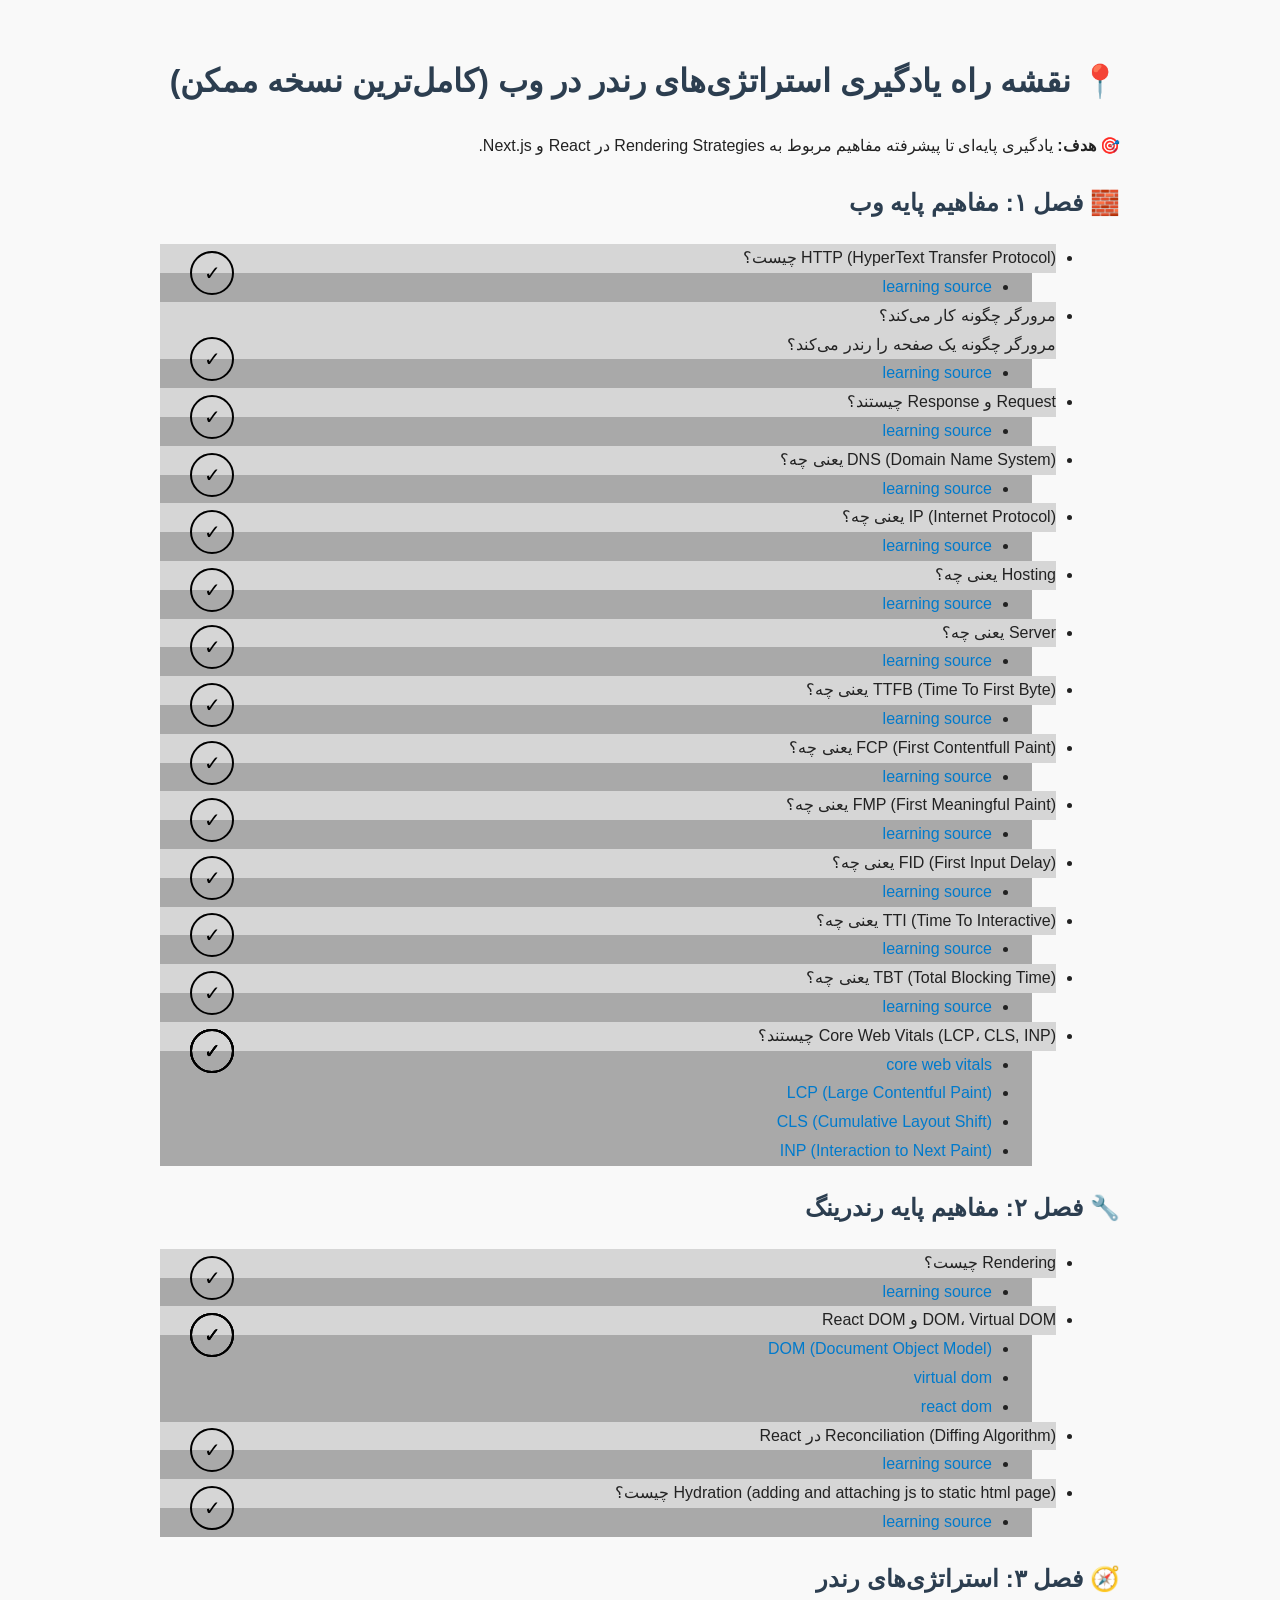
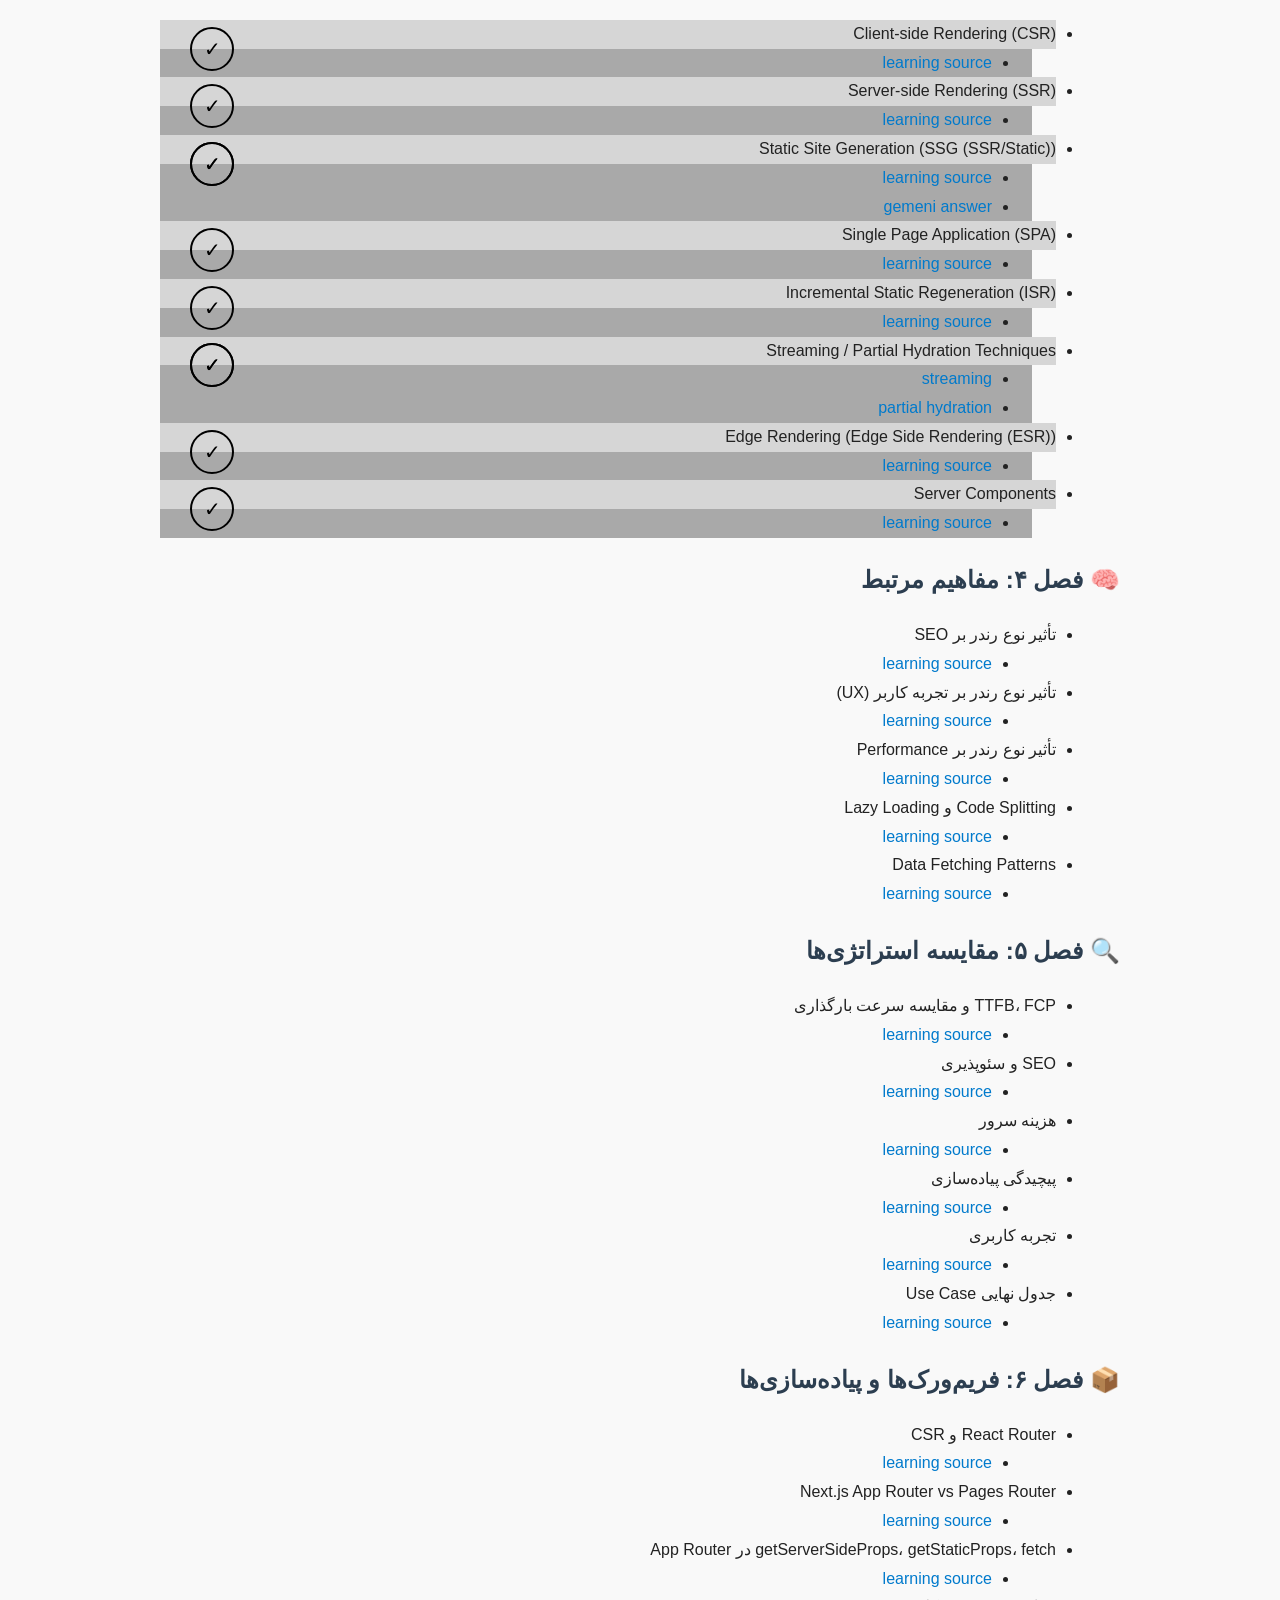
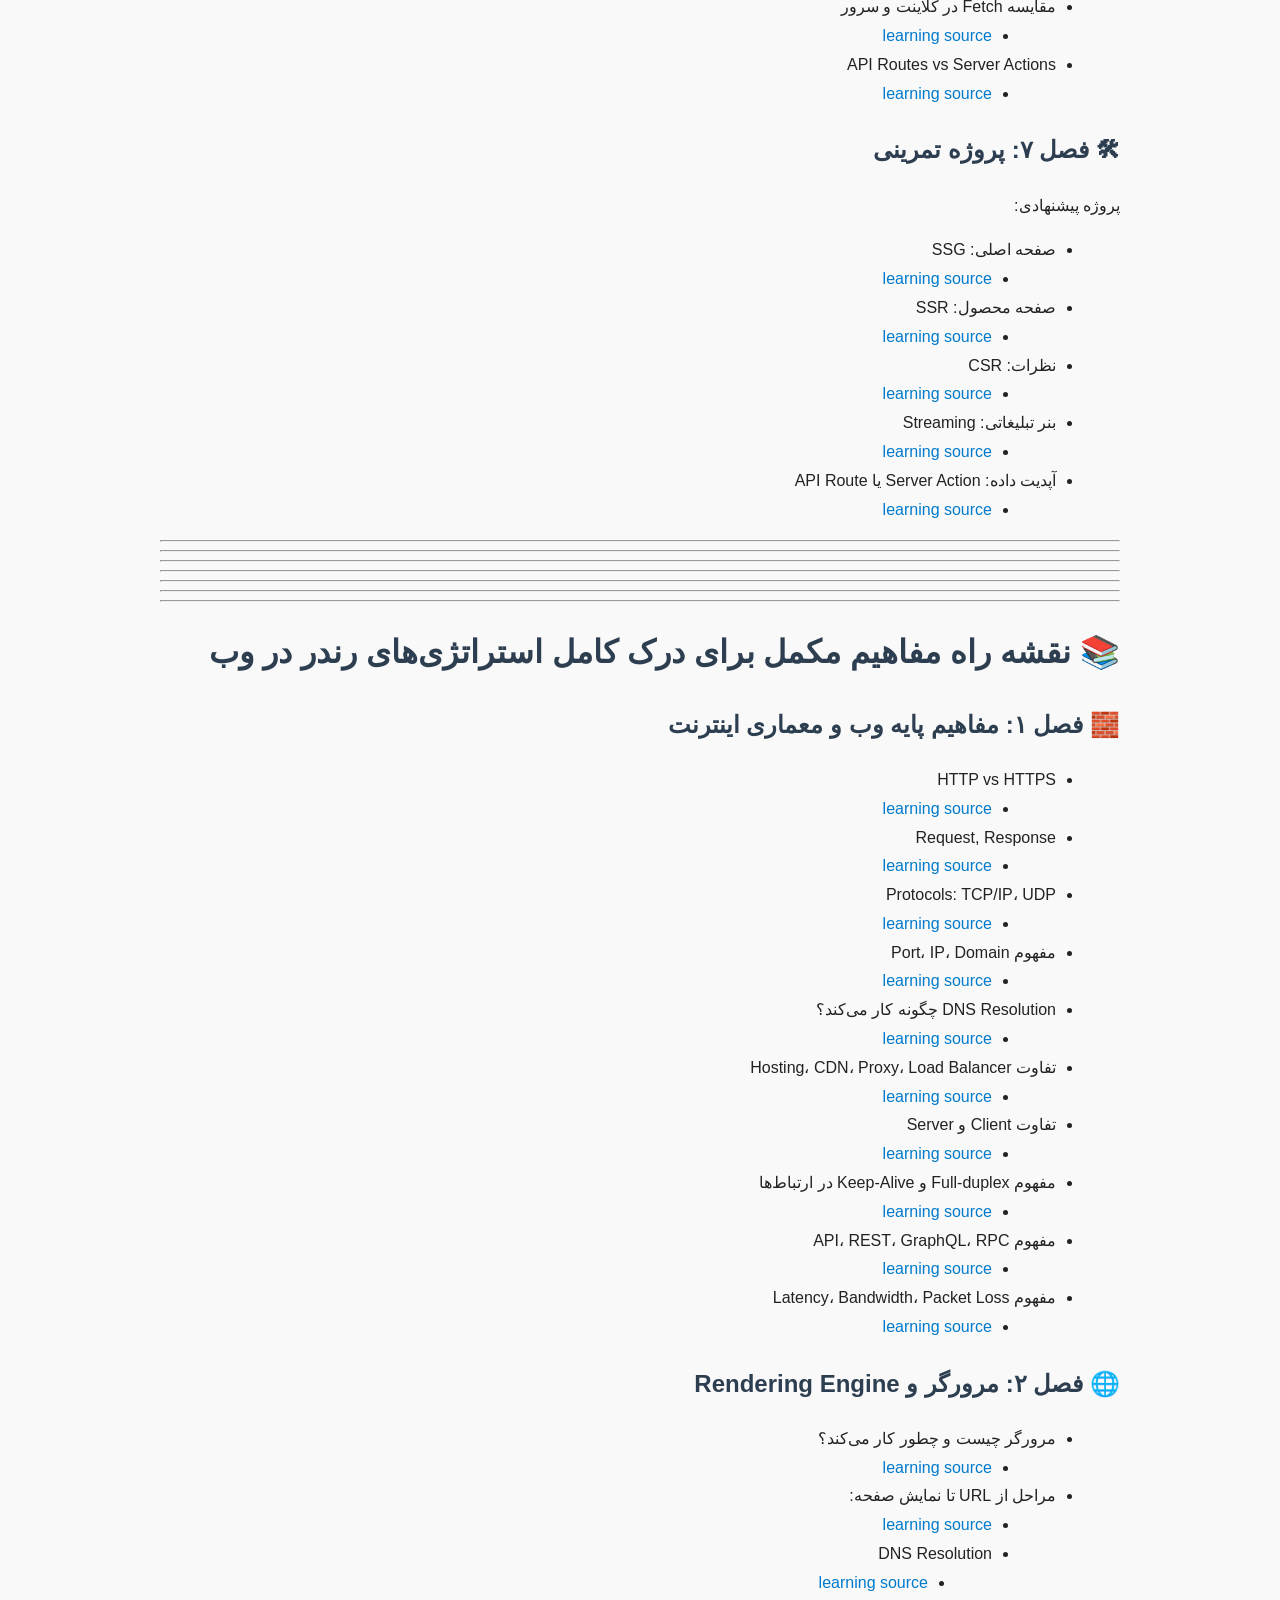
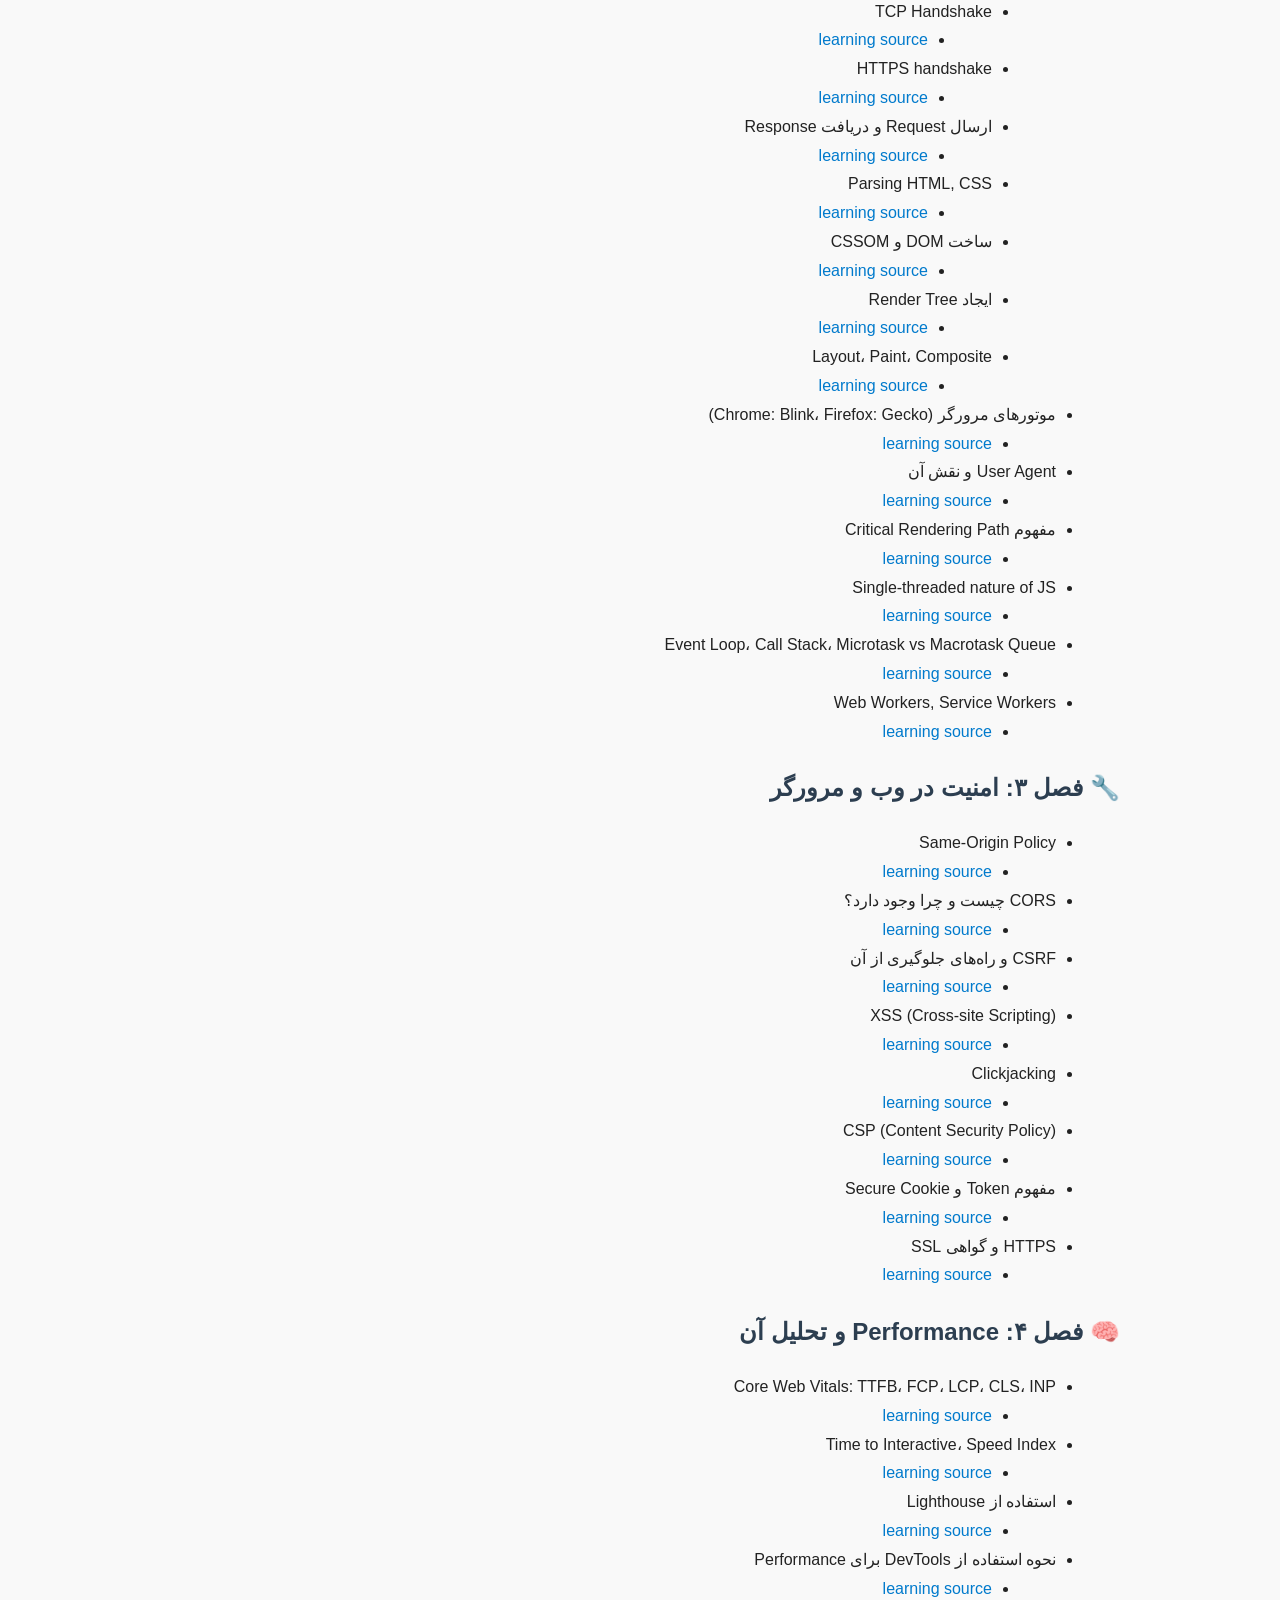
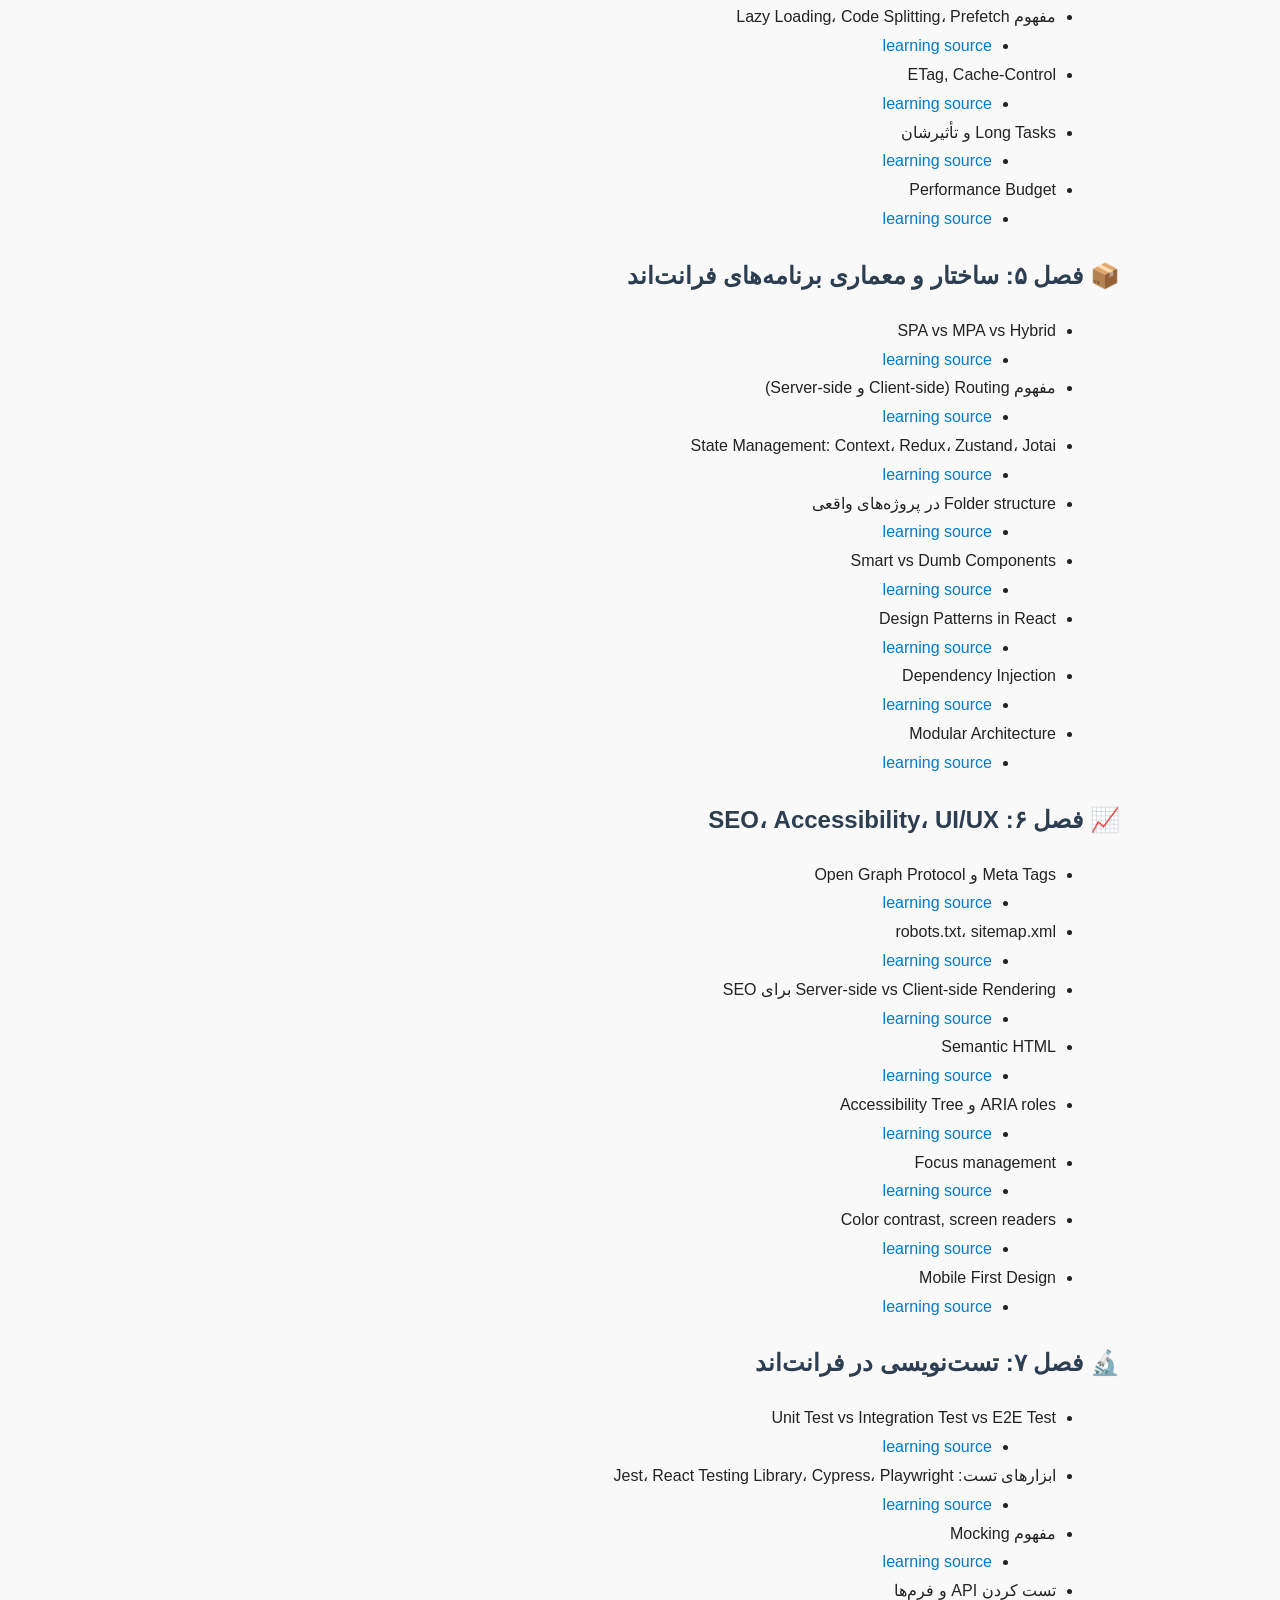
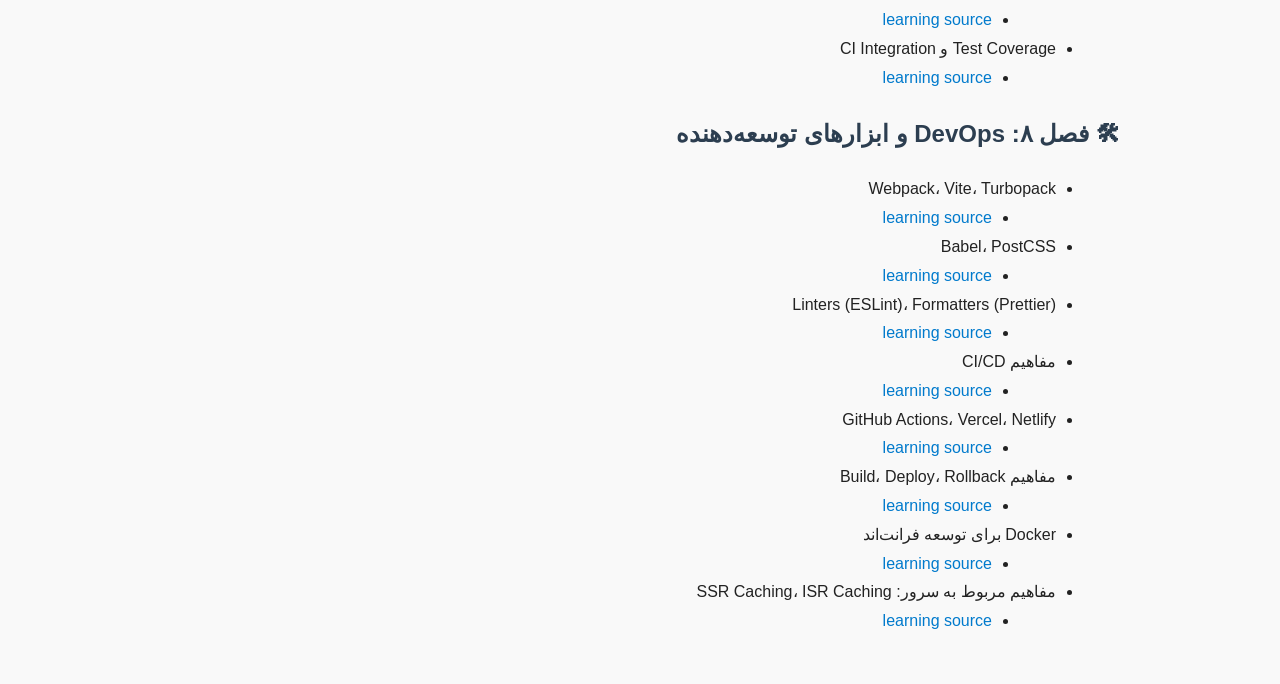
==== commit 54effd2d: "finishing rendering part" ====
--- a/Theoretical/roadmap.html
+++ b/Theoretical/roadmap.html
@@ -318,22 +318,28 @@
           >
         </li>
       </ul>
-      <!-- https://www.sanity.io/glossary/incremental-static-regeneration -->
       <li>Incremental Static Regeneration (ISR)</li>
       <ul>
-        <li><a target="_blank" href="#">learning source</a></li>
-      </ul>
-      <li>Streaming / Partial Hydration</li>
-      <ul>
-        <li><a target="_blank" href="#">learning source</a></li>
-      </ul>
-      <li>Edge Rendering</li>
-      <ul>
-        <li><a target="_blank" href="#">learning source</a></li>
+        <li>
+          <a
+            target="_blank"
+            href="https://www.sanity.io/glossary/incremental-static-regeneration"
+            >learning source</a
+          >
+        </li>
+      </ul>
+      <li>Streaming / Partial Hydration Techniques</li>
+      <ul>
+        <li><a target="_blank" href="https://javascriptpatterns.vercel.app/patterns/rendering-patterns/streaming-ssr">streaming</a></li>
+        <li><a target="_blank" href="https://www.gatsbyjs.com/docs/conceptual/partial-hydration/">partial hydration</a></li>
+      </ul>
+      <li>Edge Rendering (Edge Side Rendering (ESR))</li>
+      <ul>
+        <li><a target="_blank" href="https://www.macrometa.com/articles/what-is-edge-side-rendering">learning source</a></li>
       </ul>
       <li>Server Components</li>
       <ul>
-        <li><a target="_blank" href="#">learning source</a></li>
+        <li><a target="_blank" href="https://www.joshwcomeau.com/react/server-components/#introduction-to-react-server-components-3">learning source</a></li>
       </ul>
     </ul>
 
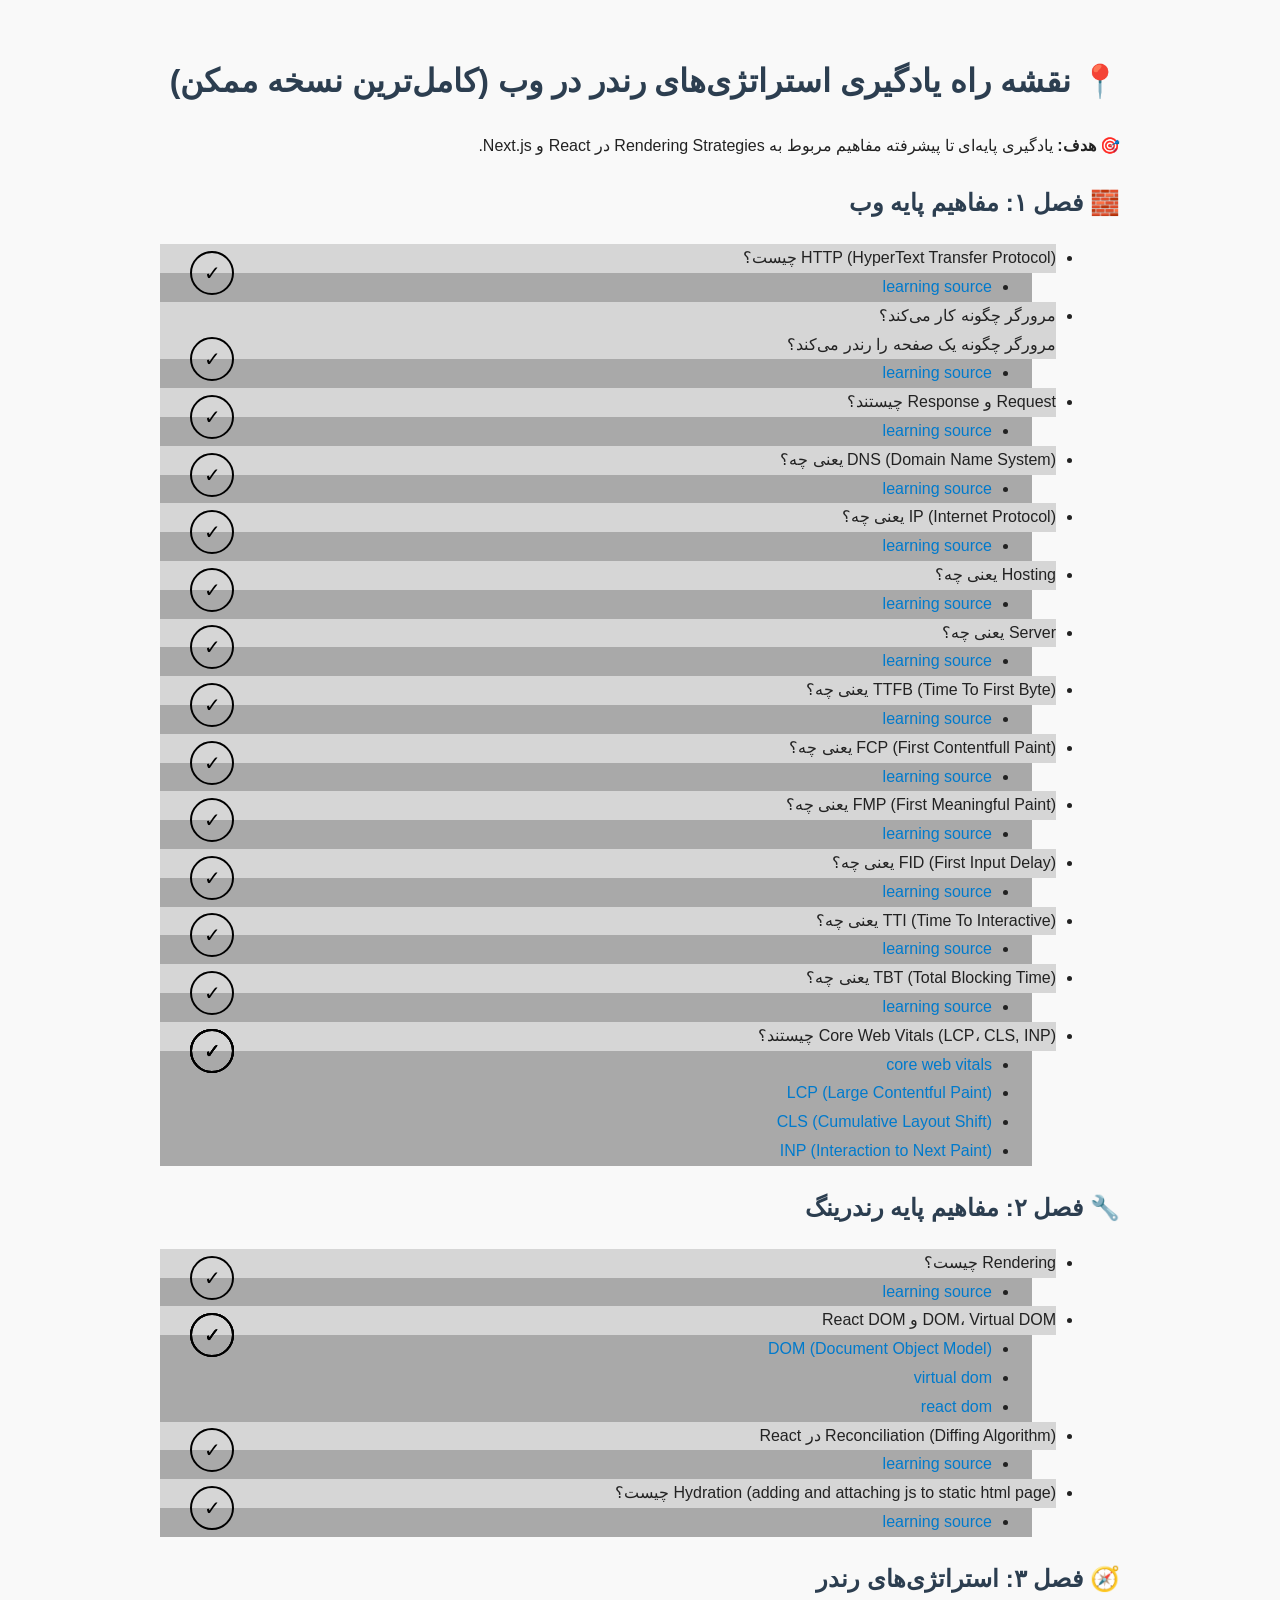
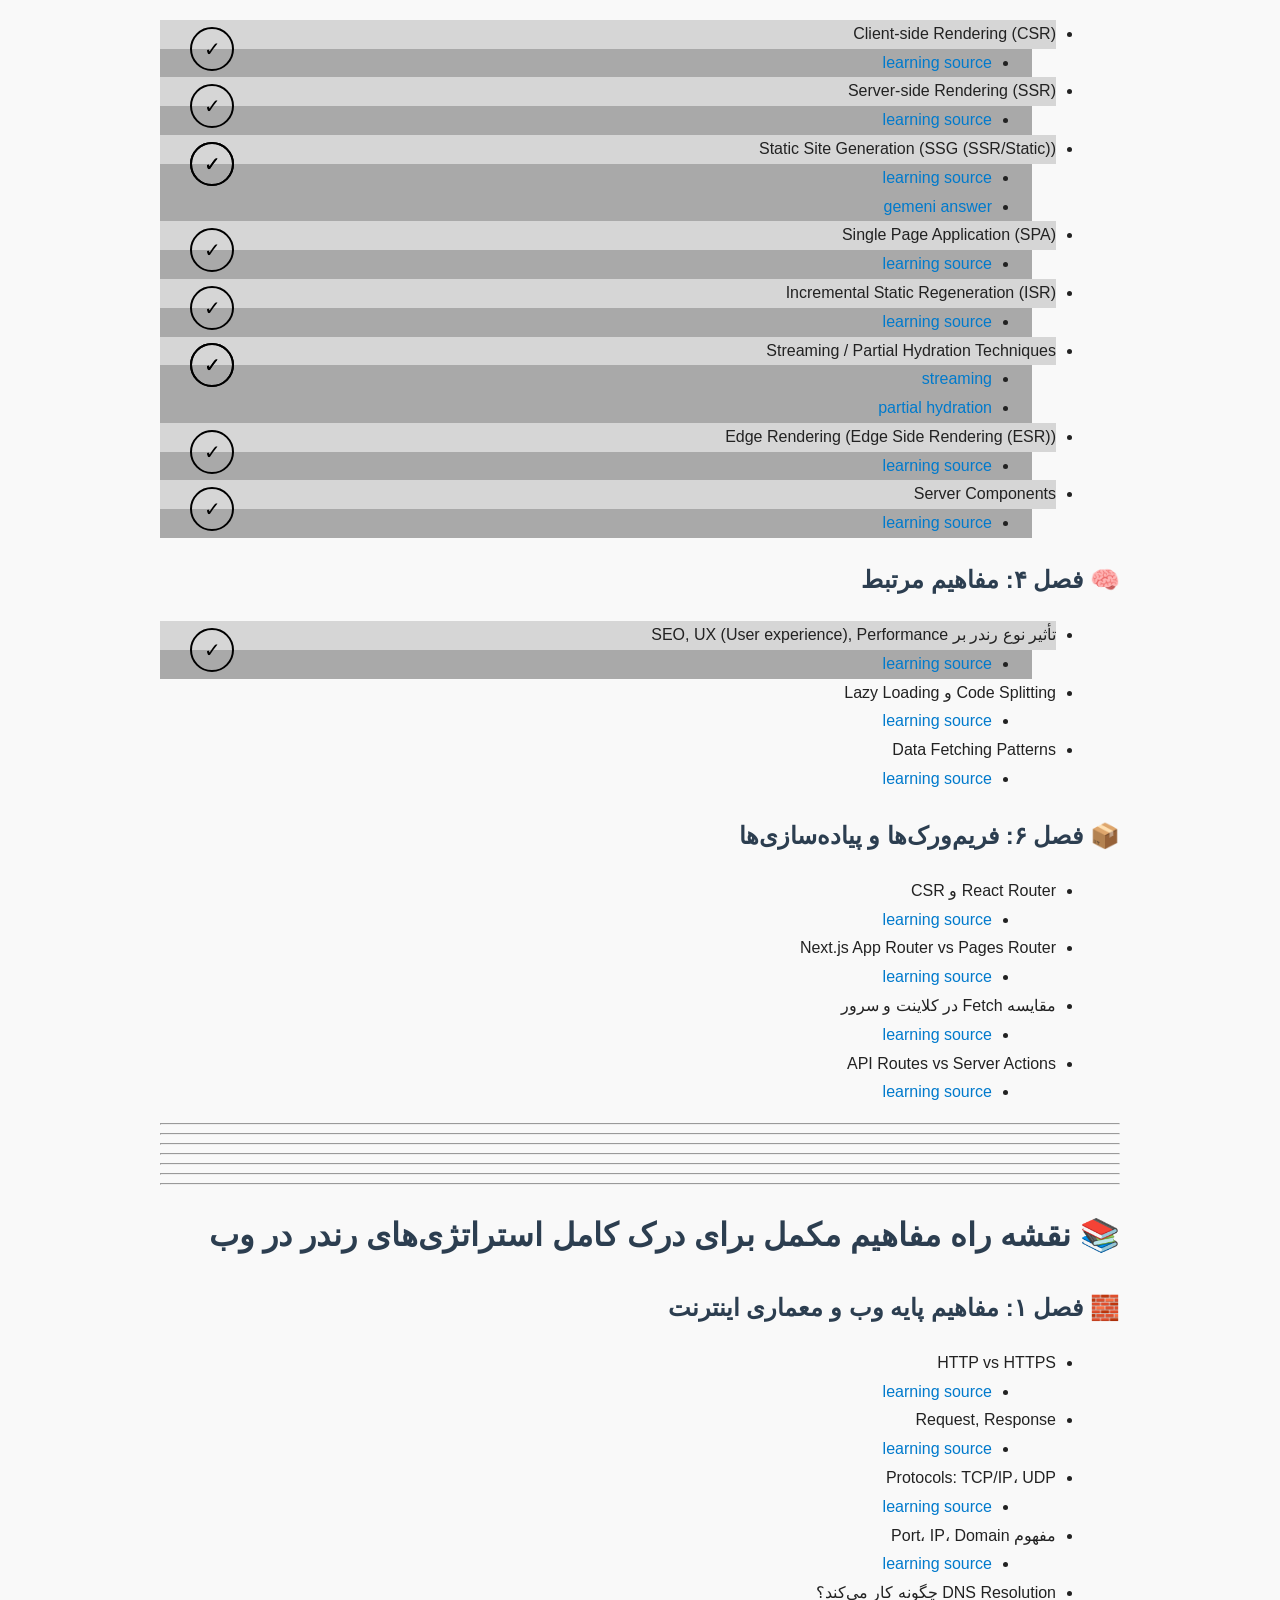
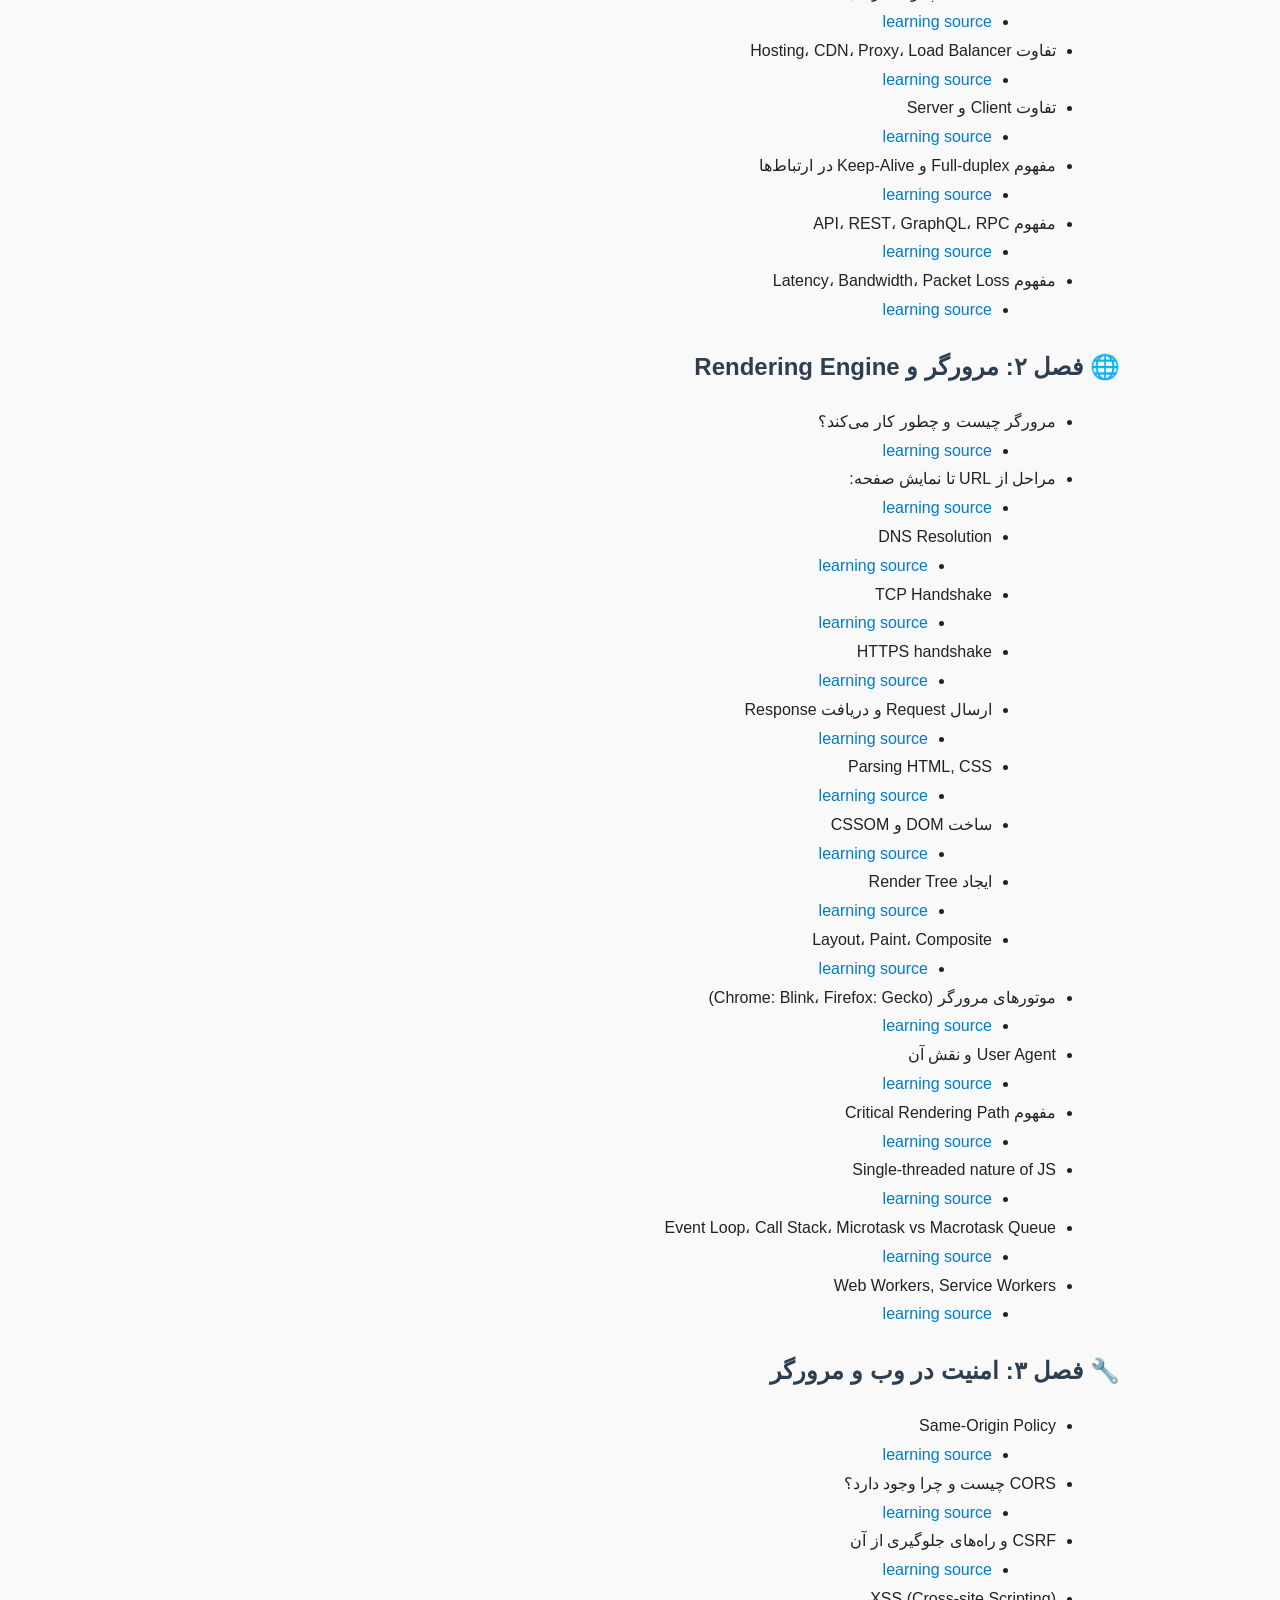
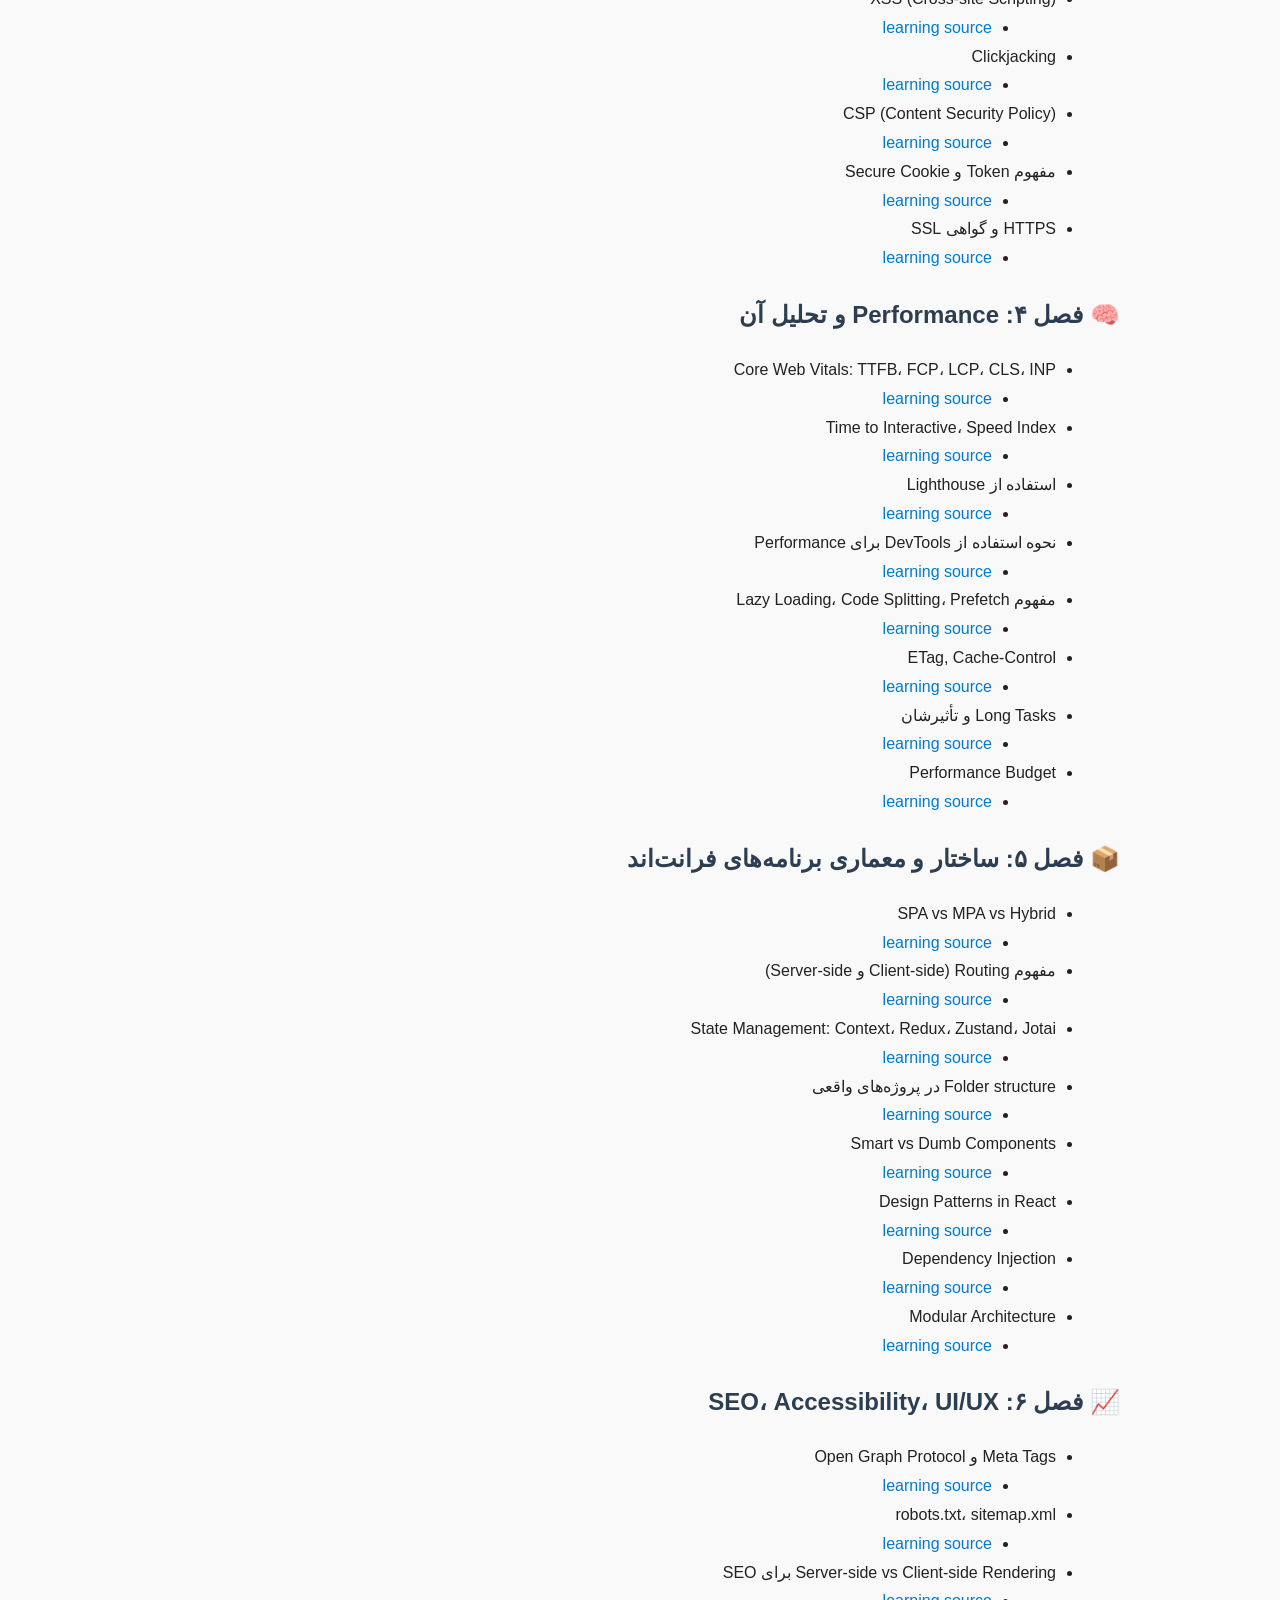
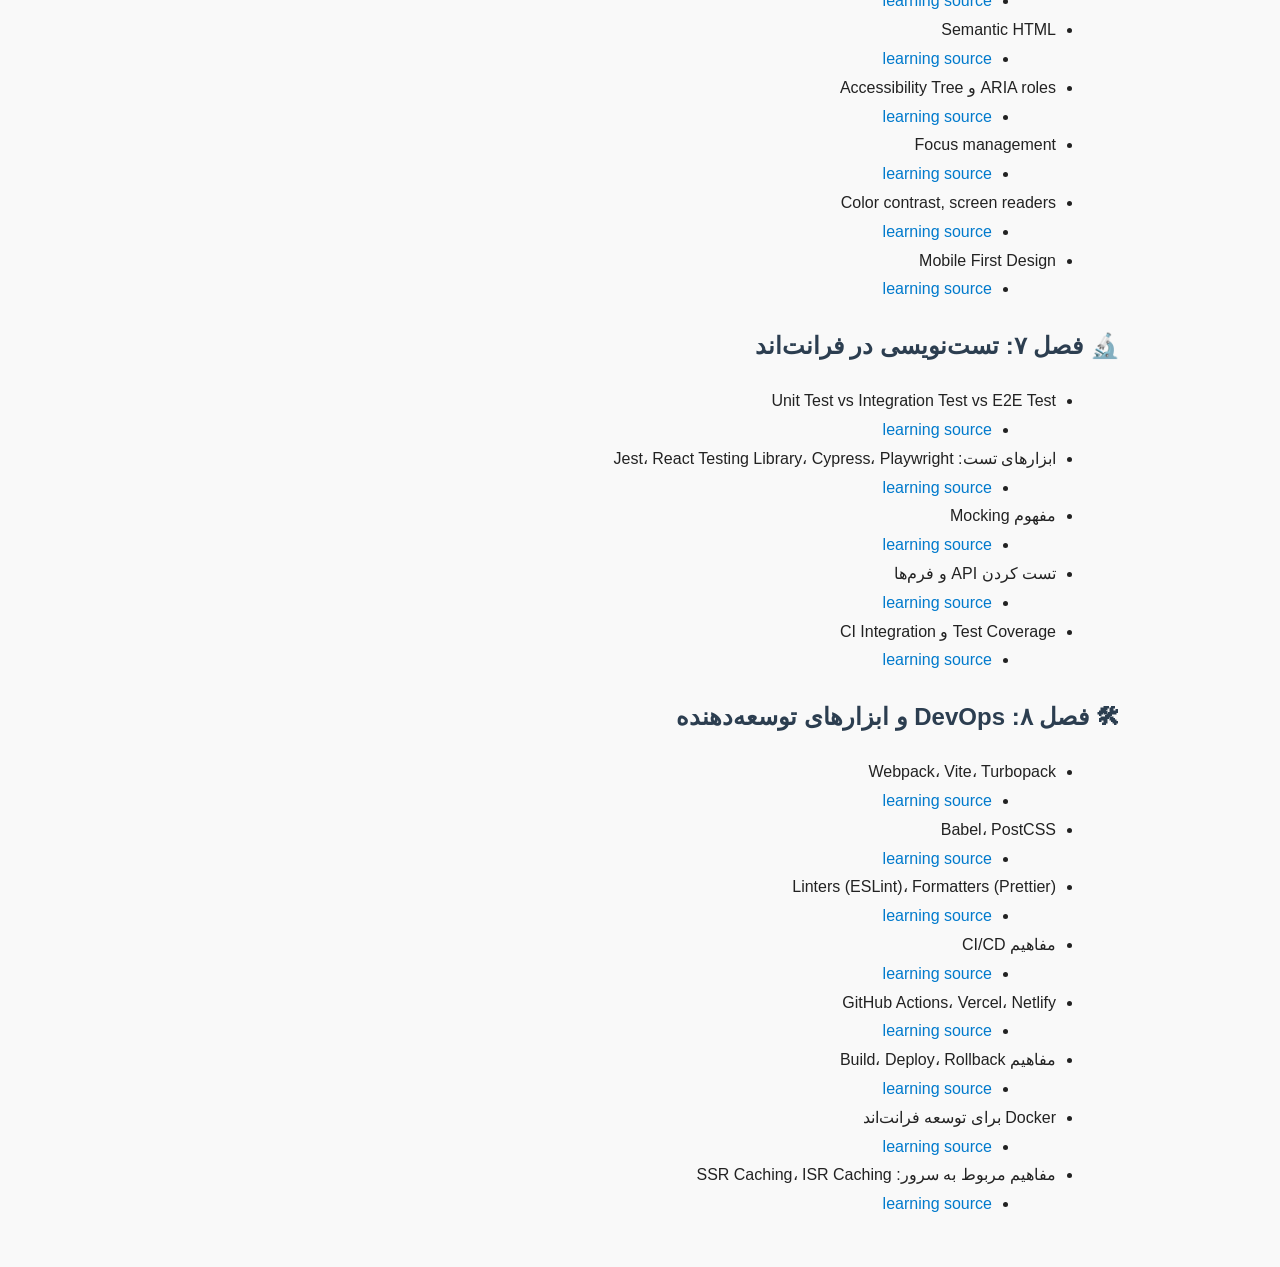
==== commit 8ba25c34: "adding part" ====
--- a/Theoretical/roadmap.html
+++ b/Theoretical/roadmap.html
@@ -345,17 +345,9 @@
 
     <h2>🧠 فصل ۴: مفاهیم مرتبط</h2>
     <ul>
-      <li>تأثیر نوع رندر بر SEO</li>
-      <ul>
-        <li><a target="_blank" href="#">learning source</a></li>
-      </ul>
-      <li>تأثیر نوع رندر بر تجربه کاربر (UX)</li>
-      <ul>
-        <li><a target="_blank" href="#">learning source</a></li>
-      </ul>
-      <li>تأثیر نوع رندر بر Performance</li>
-      <ul>
-        <li><a target="_blank" href="#">learning source</a></li>
+      <li>تأثیر نوع رندر بر SEO, UX (User experience), Performance</li>
+      <ul>
+        <li><a target="_blank" href="./rendering-and-effects.html">learning source</a></li>
       </ul>
       <li>Code Splitting و Lazy Loading</li>
       <ul>
@@ -366,35 +358,7 @@
         <li><a target="_blank" href="#">learning source</a></li>
       </ul>
     </ul>
-
-    <h2>🔍 فصل ۵: مقایسه استراتژی‌ها</h2>
-    <ul>
-      <li>TTFB، FCP و مقایسه سرعت بارگذاری</li>
-      <ul>
-        <li><a target="_blank" href="#">learning source</a></li>
-      </ul>
-      <li>SEO و سئوپذیری</li>
-      <ul>
-        <li><a target="_blank" href="#">learning source</a></li>
-      </ul>
-      <li>هزینه سرور</li>
-      <ul>
-        <li><a target="_blank" href="#">learning source</a></li>
-      </ul>
-      <li>پیچیدگی پیاده‌سازی</li>
-      <ul>
-        <li><a target="_blank" href="#">learning source</a></li>
-      </ul>
-      <li>تجربه کاربری</li>
-      <ul>
-        <li><a target="_blank" href="#">learning source</a></li>
-      </ul>
-      <li>جدول نهایی Use Case</li>
-      <ul>
-        <li><a target="_blank" href="#">learning source</a></li>
-      </ul>
-    </ul>
-
+    
     <h2>📦 فصل ۶: فریم‌ورک‌ها و پیاده‌سازی‌ها</h2>
     <ul>
       <li>React Router و CSR</li>
@@ -405,10 +369,6 @@
       <ul>
         <li><a target="_blank" href="#">learning source</a></li>
       </ul>
-      <li>getServerSideProps، getStaticProps، fetch در App Router</li>
-      <ul>
-        <li><a target="_blank" href="#">learning source</a></li>
-      </ul>
       <li>مقایسه Fetch در کلاینت و سرور</li>
       <ul>
         <li><a target="_blank" href="#">learning source</a></li>
@@ -419,7 +379,7 @@
       </ul>
     </ul>
 
-    <h2>🛠 فصل ۷: پروژه تمرینی</h2>
+    <!-- <h2>🛠 فصل ۷: پروژه تمرینی</h2>
     <p>پروژه پیشنهادی:</p>
     <ul>
       <li>صفحه اصلی: SSG</li>
@@ -442,7 +402,7 @@
       <ul>
         <li><a target="_blank" href="#">learning source</a></li>
       </ul>
-    </ul>
+    </ul> -->
 
     <hr />
     <hr />
